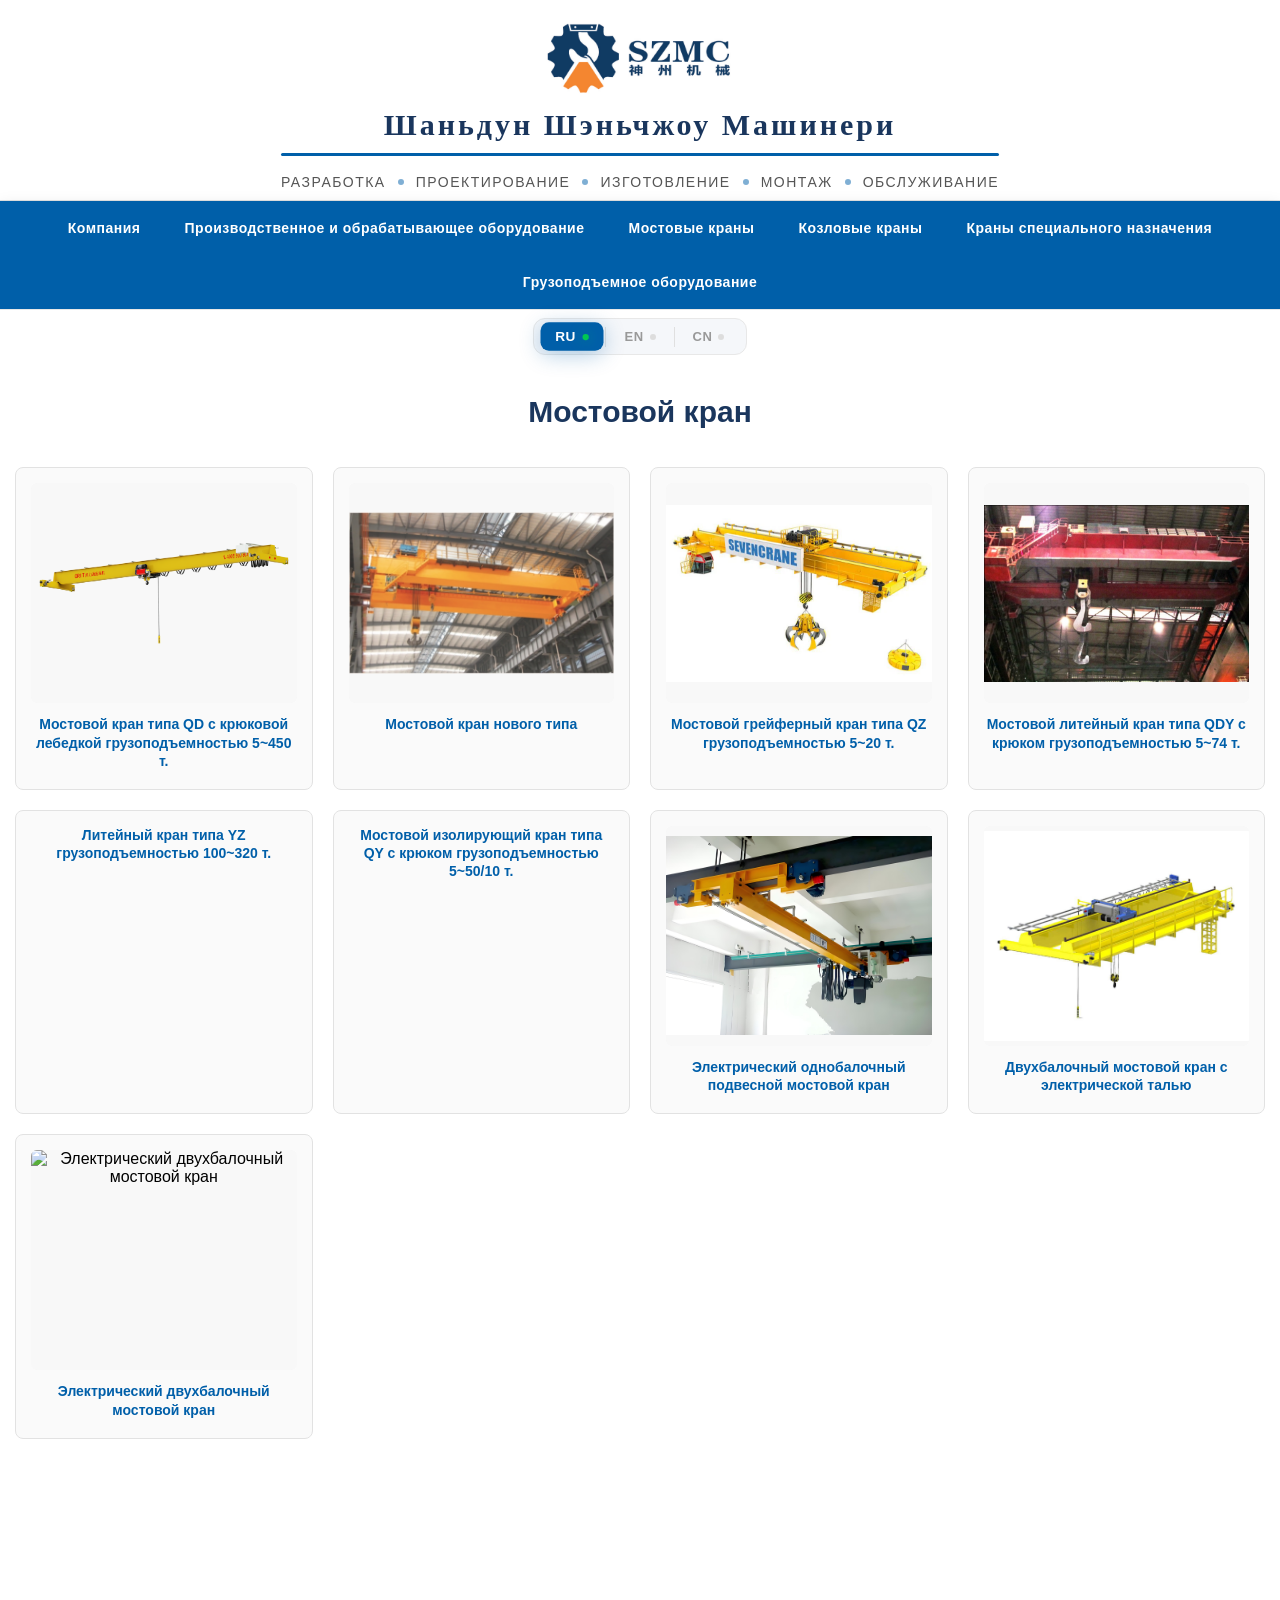
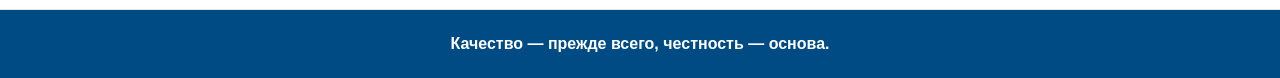
==== pages/Bridge_crane.html @ 68cfab9d "Update page" ====
<!DOCTYPE html>
<html lang="ru">
<head>
    <meta charset="UTF-8">
    <meta name="viewport" content="width=device-width, initial-scale=1.0">
    <title>SZMC</title>
    <script src="../skript/language.js"></script>
    <script src="../skript/bridge_crane_inf.js"></script>
    <link rel="stylesheet" type="text/css" href="../css/style.css?v=1">
</head>
<body>
    <header class="site-header">
        <div class="container header-container">
            <div class="logo-block">
                <a class="logo-link">
                    <img src="../img/logo.png" alt="SZMC — Shandong Shenzhou Machinery" class="logo-img">
                </a>
                <span class="logo-title" data-i18n="title_company">Шаньдун Шэньчжоу Машинери</span>
                <hr class="title-divider">
                <div class="logo-sub">
                    <span class="word" data-i18n="sub_develop">РАЗРАБОТКА</span>
                    <span class="dot"></span>
                    <span class="word" data-i18n="sub_design">ПРОЕКТИРОВАНИЕ</span>
                    <span class="dot"></span>
                    <span class="word" data-i18n="sub_manufacture">ИЗГОТОВЛЕНИЕ</span>
                    <span class="dot"></span>
                    <span class="word" data-i18n="sub_install">МОНТАЖ</span>
                    <span class="dot"></span>
                    <span class="word" data-i18n="sub_service">ОБСЛУЖИВАНИЕ</span>
                </div>
            </div>
        </div>
    </header>

    <nav class="main-navigation">
        <div class="container nav-container">
            <ul class="nav-menu">
                <li><a href="../index.html" data-i18n="menu_company">Компания</a></li>                               
                <li><a href="Production_equipment.html" data-i18n="menu_production">Производственное и обрабатывающее оборудование</a></li>
                <li><a href="Bridge_crane.html" data-i18n="menu_bridge">Мостовые краны</a></li>
                <li><a href="Gantry_crane.html" data-i18n="menu_gantry">Козловые краны</a></li>
                <li><a href="Special-purpose cranes.html" data-i18n="menu_special">Краны специального назначения</a></li>
                <li><a href="Load_lifting.html" data-i18n="menu_lifting">Грузоподъемное оборудование</a></li>
            </ul>
        </div>
    </nav>

    <div class="lang-panel-center" id="langPanelCenter">
        <div class="lang-panel-inner">
            <button class="lang-btn-center active" data-lang="ru">
                <span class="lang-code">RU</span>
                <span class="status-dot"></span>
            </button>
            <span class="lang-divider-center"></span>
            <button class="lang-btn-center" data-lang="en">
                <span class="lang-code">EN</span>
                <span class="status-dot"></span>
            </button>
            <span class="lang-divider-center"></span>
            <button class="lang-btn-center" data-lang="zh">
                <span class="lang-code">CN</span>
                <span class="status-dot"></span>
            </button>
        </div>
    </div>

    <main class="main-content container">
        <div class="page-layout">
            <article class="text-article">
                <h1 class="section-title" data-i18n="bridge_title">Мостовой кран</h1>
                
                <!-- ============= КАРТОЧКИ ============= -->
                <div class="product-grid-4">
                    <div class="product-card" data-target="1">
                        <img src="../img/Bridge_cranes.png" alt="Мостовой кран типа QD с крюковой лебедкой грузоподъемностью 5~450 т.">
                        <h3 data-i18n="info1_title">Мостовой кран типа QD с крюковой лебедкой грузоподъемностью 5~450 т.</h3>
                    </div>
                    <div class="product-card" data-target="2">
                        <img src="../img/New_Type_Bridge_Crane.png" alt="Мостовой кран нового типа">
                        <h3 data-i18n="info_new_type_bridge">Мостовой кран нового типа</h3>
                    </div>
                    <div class="product-card" data-target="3">
                        <img src="../img/QZ_type.png" alt="Мостовой грейферный кран типа QZ грузоподъемностью 5~20 т.">
                        <h3 data-i18n="info_QZ_type">Мостовой грейферный кран типа QZ грузоподъемностью 5~20 т.</h3>
                    </div>
                    <div class="product-card" data-target="4">
                        <img src="../img/QDY_crane.png" alt="Мостовой литейный кран типа QDY с крюком грузоподъемностью 5~74 т.">
                        <h3 data-i18n="info_QDY_type">Мостовой литейный кран типа QDY с крюком грузоподъемностью 5~74 т.</h3>
                    </div>
                    <div class="product-card" data-target="5">
                        <h3 data-i18n="info_YZ_type">Литейный кран типа YZ грузоподъемностью 100~320 т.</h3>
                    </div>
                    <div class="product-card" data-target="6">
                        <h3 data-i18n="info_QY_type">Мостовой изолирующий кран типа QY с крюком грузоподъемностью 5~50/10 т.</h3>
                    </div>
                    <div class="product-card" data-target="7">
                        <img src="../img/Bridge_cranes2.jpg" alt="Электрический однобалочный подвесной мостовой кран">
                        <h3 data-i18n="bridge_card2">Электрический однобалочный подвесной мостовой кран</h3>
                    </div>                   
                    <div class="product-card" data-target="8">
                        <img src="../img/Bridge_cranes3.jpg" alt="Двухбалочный мостовой кран с электрической талью">
                        <h3 data-i18n="bridge_card3">Двухбалочный мостовой кран с электрической талью</h3>
                    </div>
                    <div class="product-card" data-target="9">
                        <img src="../img/Bridge_cranes4.JPG" alt="Электрический двухбалочный мостовой кран">
                        <h3 data-i18n="bridge_card4">Электрический двухбалочный мостовой кран</h3>
                    </div>
                </div>               

                <div id="unique-info-panel" class="info-panel"></div>

            </article>
        </div>
    </main>

    <div style="height: 140px;"></div>
    <footer class="site-footer">
        <div class="container">
            <p><h1 data-i18n="footer_russian">Качество — прежде всего, честность — основа.</h1></p>
        </div>
    </footer>

</body>
</html>
---- css/style.css ----
/*БАЗОВЫЕ НАСТРОЙКИ СТИЛЕЙ*/
    :root {
        --main-blue: #005fa9;
        --dark-blue: #004b84;
        --text-color: #333333;
        --light-bg: #e6f2fa;
        --border-color: #e2e2e2;
        --shadow: 0 4px 20px rgba(0, 95, 169, 0.3);
        --logo-color: #1a365d;
    }

    * {
        margin: 0;
        padding: 0;
        box-sizing: border-box;
    }

   body {
    opacity: 0;
    animation: fadeInPage 0.8s ease forwards;
    }

    @keyframes fadeInPage {
    from {
        opacity: 0;
        transform: translateY(15px);
    }
    to {
        opacity: 1;
        transform: translateY(0);
    }
    }

    .container {
        max-width: 1640px;
        margin: 0 auto;
        padding: 0 20px;
    }
    .product-grid-4 {
        display: grid;
        grid-template-columns: repeat(4, 1fr);
        gap: 20px;
        margin: 30px 0 20px 0;
        justify-items: center;
    }

    .product-grid-4 .product-card {
        border: 1px solid var(--border-color);
        padding: 15px 12px;
        background-color: #fafafa;
        border-radius: 8px;
        transition: all 0.3s ease;
        cursor: default;
        text-align: center;
        overflow: hidden;
    }

    .product-grid-4 .product-card:hover {
        transform: translateY(-8px);
        box-shadow: 0 12px 35px rgba(0, 95, 169, 0.15);
        border-color: var(--main-blue);
        background-color: #ffffff;
    }

    .product-grid-4 .product-card img {
    display: block;
    width: 90%;
    height: 260px;
    object-fit: contain; 
    border-radius: 6px;
    margin: 0 auto 10px auto;
    transition: transform 0.5s cubic-bezier(0.25, 0.46, 0.45, 0.94);
}

    .product-grid-4 .product-card:hover img {
        transform: scale(1.08);
    }

    .product-grid-4 .product-card h3 {
        font-size: 14px;
        color: var(--main-blue);
        margin-bottom: 4px;
        transition: color 0.3s ease;
        font-weight: 600;
    }

    .product-grid-4 .product-card:hover h3 {
        color: var(--dark-blue);
    }

    .product-grid-4 .product-card .sub-title {
        font-size: 12px;
        color: #666;
        margin-bottom: 0;
        font-weight: 400;
    }
    /* ==========================================================================
       ШАПКА САЙТА (HEADER) — ВСЁ ПО ЦЕНТРУ
       ========================================================================== */
    .site-header {
        padding: 25px 0 15px 0;
        border-bottom: 1px solid var(--border-color);
    }

    .header-container {
        display: flex;
        flex-direction: column;
        align-items: center;
        text-align: center;
        gap: 10px;
    }

    /* ===== ЛОГОТИП ===== */
    .logo-block {
        display: flex;
        flex-direction: column;
        align-items: center;
        gap: 4px;
    }

    .logo-link {
        display: flex;
        flex-direction: column;
        align-items: center;
        text-decoration: none;
    }

    .logo-img {
        height: 75px;
        width: auto;
        display: block;
    }

    /* ===== НАЗВАНИЕ КОМПАНИИ ===== */
    .logo-title {
        font-size: 30px;
        font-weight: 800;
        color: var(--logo-color);
        letter-spacing: 3px;
        line-height: 1.2;
        font-family: "Georgia", serif;
        transition: color 0.3s ease;
        margin-top: 8px;
    }

    .logo-title:hover {
        color: var(--main-blue);
    }

    /* ===== ДЛИННАЯ ЛИНИЯ ПОД НАЗВАНИЕМ ===== */
    .title-divider {
        width: 100%;
        max-width: 800px;
        height: 3px;
        background: var(--main-blue);
        border: none;
        border-radius: 4px;
        margin: 6px auto 8px auto;
        opacity: 1;
    }

    /* ===== НАДПИСЬ С ТОЧКАМИ-РАЗДЕЛИТЕЛЯМИ ===== */
    .logo-sub {
        display: flex;
        align-items: center;
        justify-content: center;
        gap: 12px;
        font-size: 14px;
        color: #555;
        letter-spacing: 1.5px;
        text-transform: uppercase;
        font-weight: 500;
        margin-top: 6px;
        flex-wrap: wrap;
    }

    .logo-sub .word {
        transition: color 0.3s ease;
        white-space: nowrap;
    }

    .logo-sub .word:hover {
        color: var(--main-blue);
    }

    .logo-sub .dot {
        display: inline-block;
        width: 6px;
        height: 6px;
        background: var(--main-blue);
        border-radius: 50%;
        opacity: 0.5;
        flex-shrink: 0;
        transition: opacity 0.3s ease, transform 0.3s ease;
    }

    .logo-sub:hover .dot {
        opacity: 0.9;
        transform: scale(1.2);
    }

    /* ==========================================================================
       ГЛАВНОЕ НАВИГАЦИОННОЕ МЕНЮ
       ========================================================================== */
    .main-navigation {
        background-color: var(--main-blue);
        box-shadow: 0 4px 15px rgba(0, 0, 0, 0.1);
    }

    .nav-container {
        display: flex;
        justify-content: center;
        align-items: center;
    }

    .nav-menu {
        display: flex;
        list-style: none;
        justify-content: center;
        flex-wrap: wrap;
    }

    .nav-menu li a {
        display: block;
        padding: 18px 22px;
        color: #ffffff;
        text-decoration: none;
        font-size: 14px;
        font-weight: 600;
        white-space: nowrap;
        position: relative;
        transition: background-color 0.3s ease, color 0.3s ease;
        letter-spacing: 0.5px;
    }

    .nav-menu li a::after {
        content: '';
        position: absolute;
        bottom: 0;
        left: 50%;
        width: 0;
        height: 3px;
        background: #ffffff;
        border-radius: 4px;
        transition: all 0.3s ease;
        transform: translateX(-50%);
    }

    .nav-menu li a:hover::after,
    .nav-menu li.active a::after {
        width: 60%;
    }

    .nav-menu li a:hover {
        background-color: var(--dark-blue);
    }

    .nav-menu li.active a {
        background-color: var(--dark-blue);
    }

    /* ==========================================================================
       ОСНОВНОЙ КОНТЕНТ
       ========================================================================== */
    .main-content {
        padding-top: 35px;
        padding-bottom: 60px;
    }

    /* ===== ВСЕ ЗАГОЛОВКИ В ЦВЕТЕ ЛОГОТИПА ===== */
    .page-title,
    .section-title,
    .sidebar-title {
        color: var(--logo-color) !important;
    }

    .li {
    color: #333333; /* или var(--text-color) */
    } 

    .li strong {
    color: #005fa9;
    }

    .section-title {
        font-size: 30px;
        font-weight: 600;
        margin: 30px 0 15px 0;
        padding-bottom: 8px;
        border-bottom: 2px solid var(--main-blue);
        text-align: center;
        border-bottom: none !important;
    }

    .breadcrumbs {
        font-size: 13px;
        margin-bottom: 25px;
    }

    .breadcrumbs a {
        color: var(--main-blue);
        text-decoration: none;
        transition: color 0.3s ease, border-bottom 0.3s ease;
        border-bottom: 1px solid transparent;
    }

    .breadcrumbs a:hover {
        color: var(--dark-blue);
        border-bottom-color: var(--main-blue);
    }

    .breadcrumbs .separator {
        margin: 0 8px;
        color: #999;
    }

    .breadcrumbs .current {
        color: #777;
    }

    .page-layout {
        display: flex;
        gap: 40px;
    }

    .sidebar-catalog {
        flex: 0 0 320px;
        align-self: flex-start;
    }

    .sidebar-box {
        background-color: var(--light-bg);
        border: 1px solid #d4e7f5;
        margin-bottom: 25px;
        border-radius: 8px;
        transition: box-shadow 0.3s ease;
    }

    .sidebar-box:hover {
        box-shadow: 0 8px 25px rgba(0, 95, 169, 0.1);
    }

    .sidebar-title {
        color: var(--logo-color);
        padding: 20px 20px 10px 20px;
        font-size: 16px;
        font-weight: bold;
        text-transform: uppercase;
        letter-spacing: 0.5px;
    }

    .catalog-list {
        list-style: none;
        padding: 0 20px 20px 20px;
    }

    .catalog-list li {
        border-bottom: 1px solid #cbe3f5;
        transition: transform 0.2s ease, padding-left 0.2s ease;
    }

    .catalog-list li:last-child {
        border-bottom: none;
    }

    .catalog-list li:hover {
        transform: translateX(4px);
    }

    .catalog-list a {
        display: block;
        padding: 10px 0;
        color: #333;
        text-decoration: none;
        font-size: 14px;
        transition: color 0.3s ease, font-weight 0.3s ease;
    }

    .catalog-list a:hover {
        color: var(--main-blue);
        font-weight: 500;
    }

    .sidebar-contacts-box {
        border: 1px solid var(--border-color);
        padding: 20px;
        font-size: 14px;
        border-radius: 8px;
        transition: box-shadow 0.3s ease;
    }

    .sidebar-contacts-box:hover {
        box-shadow: 0 4px 15px rgba(0, 0, 0, 0.06);
    }

    .sidebar-contacts-box h4 {
        margin-bottom: 10px;
        color: #222;
    }

    .sidebar-contacts-box p {
        margin-bottom: 10px;
    }

    .sidebar-phone {
        font-weight: bold;
        font-size: 16px;
        transition: color 0.3s ease;
    }

    .sidebar-phone:hover {
        color: var(--main-blue);
    }

    .sidebar-contacts-box a {
        color: var(--main-blue);
        text-decoration: none;
        position: relative;
        transition: color 0.3s ease;
    }

    .sidebar-contacts-box a::after {
        content: '';
        position: absolute;
        bottom: -2px;
        left: 0;
        width: 0;
        height: 2px;
        background: var(--main-blue);
        transition: width 0.3s ease;
    }

    .sidebar-contacts-box a:hover::after {
        width: 100%;
    }

    .text-article {
        flex: 1;
    }

    .lead-text {
        font-size: 16px;
        color: #333;
        text-align: justify;
        margin-bottom: 30px;
        font-weight: 400;
        line-height: 1.8;
    }

    .lead-text strong {
        color: var(--main-blue);
    }

       .features-list {
        list-style: none; /* Убираем стандартные цифры */
        padding-left: 0;
        margin-left: 0;
        margin-bottom: 25px;
        counter-reset: item;
    }

    .features-list li {
        position: relative;
        padding-left: 30px;
        margin-bottom: 10px;
        counter-increment: item;
        word-break: break-word;
        overflow-wrap: break-word;
    }

    /* Анимированная точка */
    .features-list li::before {
        content: "•";
        position: absolute;
        left: 0;
        top: 0;
        color: #005fa9; /* Ваш фирменный синий цвет */
        font-size: 24px;
        line-height: 1.2;
        animation: pulseDot 1.5s infinite ease-in-out;
    }

    @keyframes pulseDot {
        0% {
            transform: scale(1);
            opacity: 1;
        }
        50% {
            transform: scale(1.4);
            opacity: 0.6;
        }
        100% {
            transform: scale(1);
            opacity: 1;
        }
    }

    .product-grid {
         display: grid;
         grid-template-columns: repeat(4, 1fr);
         gap: 20px;
         margin: 30px 0 20px 0;
         justify-items: center;
    }

    /* ===== КАРТОЧКА ===== */
.product-card {
    border: 1px solid var(--border-color);
    padding: 15px 12px;
    background-color: #fafafa;
    border-radius: 8px;
    transition: all 0.3s ease;
    cursor: default;
    text-align: center;
    width: 100%;
    max-width: 300px;
    overflow: hidden;
}

.product-card:hover {
    transform: translateY(-6px);
    box-shadow: 0 12px 30px rgba(0, 0, 0, 0.08);
    border-color: var(--main-blue);
    background-color: #ffffff;
}

    .product-card h3 {
        font-size: 16px;
        color: var(--main-blue);
        margin-bottom: 10px;
        transition: color 0.3s ease;
    }

    .product-card:hover h3 {
        color: var(--dark-blue);
    }

    .product-card p {
        font-size: 13px;
        color: #666;
    }

    /* ==========================================================================
       КАРТИНКИ В РЯД С АНИМАЦИЕЙ УВЕЛИЧЕНИЯ/УМЕНЬШЕНИЯ
       ========================================================================== */
    .company-images {
        display: grid;
        grid-template-columns: repeat(2, 1fr);
        gap: 25px;
        margin: 25px 0 30px 0;
    }

    .company-images .img-card {
        overflow: hidden;
        border-radius: 12px;
        box-shadow: 0 4px 15px rgba(0, 0, 0, 0.08);
        transition: box-shadow 0.4s ease, transform 0.3s ease;
        background: #fff;
        cursor: pointer;
    }

    .company-images .img-card:hover {
        box-shadow: 0 12px 35px rgba(0, 95, 169, 0.15);
        transform: translateY(-4px);
    }

    .company-images .img-card img {
        display: block;
        width: 100%;
        height: 260px;
        object-fit: cover;
        transition: transform 0.5s cubic-bezier(0.25, 0.46, 0.45, 0.94);
    }

    .company-images .img-card:hover img {
        transform: scale(1.08);
    }


    /* ==========================================================================
       ПОДВАЛ (FOOTER)
       ========================================================================== */
    .site-footer {
        background-color: #004b84;
        padding: 10px 0 150px 10;
        border-top: 1px solid var(--border-color);
        font-size: 8px;
        color: white;
        text-align: center;
    }
  
    .footer-copy:hover {
    color: #cbd5e1;
    }

/* ===== КЛЮЧЕВЫЕ КАДРЫ ДЛЯ АНИМАЦИИ ===== */
@keyframes fadeInUp {
    from {
        opacity: 0;
        transform: translateY(20px);
    }
    to {
        opacity: 1;
        transform: translateY(0);
    }
}

    /* ==========================================================================
       АДАПТИВНОСТЬ
       ========================================================================== */
@media (max-width: 768px) {
    .logo-title {
        font-size: 20px;
        letter-spacing: 1px;
    }
    .logo-img {
        height: 50px;
    }
    .logo-sub {
        font-size: 11px;
        gap: 6px;
        letter-spacing: 0.5px;
    }
    .logo-sub .dot {
        width: 4px;
        height: 4px;
    }
    .title-divider {
        width: 40%;
    }
    
    /* ===== ИСПРАВЛЕННОЕ МЕНЮ ===== */
    .nav-menu {
        flex-direction: column;
        align-items: center;
        width: 100%;
        padding: 0;
    }
    
    .nav-menu li {
        width: 100%;
        text-align: center;
        border-bottom: 1px solid rgba(255, 255, 255, 0.15);
    }
    
    .nav-menu li:last-child {
        border-bottom: none;
    }
    
    .nav-menu li a {
        text-align: center;
        padding: 14px 20px;
        width: 100%;
        white-space: normal;
        font-size: 15px;
        letter-spacing: 0.5px;
        border-left: 3px solid transparent;
    }
    
    .nav-menu li a::after {
        display: none;
    }
    
    .nav-menu li.active a {
        background-color: var(--dark-blue);
        border-left-color: #ffffff;
    }
    
    .nav-menu li a:hover {
        background-color: var(--dark-blue);
    }
    
    .nav-container {
        padding: 0;
        width: 100%;
    }
    /* ===== КОНЕЦ ИСПРАВЛЕННОГО МЕНЮ ===== */
    
    .page-title {
        font-size: 26px;
    }
    .company-images {
        grid-template-columns: 1fr;
        gap: 18px;
    }
    .company-images .img-card img {
        height: 200px;
    }

}
/* ===== СЕТКА ДЛЯ 2 КАРТОЧЕК (ВЕРХНЯЯ СТРОКА) ===== */
.product-grid-2 {
    display: grid;
    grid-template-columns: repeat(2, 1fr);
    gap: 20px;
    margin: 30px 0 20px 0;
    justify-items: center;
}

.product-grid-2 .product-card {
    border: 1px solid var(--border-color);
    padding: 15px 12px;
    background-color: #fafafa;
    border-radius: 8px;
    transition: all 0.3s ease;
    cursor: default;
    text-align: center;
    width: 100%;
    max-width: 350px;
    overflow: hidden;
}

.product-grid-2 .product-card:hover {
    transform: translateY(-6px);
    box-shadow: 0 12px 30px rgba(0, 0, 0, 0.08);
    border-color: var(--main-blue);
    background-color: #ffffff;
}

/* ===== СЕТКА ДЛЯ 1 КАРТОЧКИ (НИЖНЯЯ СТРОКА, ПО ЦЕНТРУ) ===== */
.product-grid-center {
    display: grid;
    grid-template-columns: 1fr;
    justify-items: center;
    margin: 10px 0 20px 0;
}

.product-grid-center .product-card {
    border: 1px solid var(--border-color);
    padding: 15px 12px;
    background-color: #fafafa;
    border-radius: 8px;
    transition: all 0.3s ease;
    cursor: default;
    text-align: center;
    width: 100%;
    max-width: 350px;
    overflow: hidden;
}

.product-grid-center .product-card:hover {
    transform: translateY(-6px);
    box-shadow: 0 12px 30px rgba(0, 0, 0, 0.08);
    border-color: var(--main-blue);
    background-color: #ffffff;
}

/* ===== КАРТИНКИ В КАРТОЧКАХ ===== */
.product-grid-2 .product-card img,
.product-grid-center .product-card img {
    display: block;
    width: 100%;
    height: 200px;
    object-fit: cover;
    border-radius: 6px;
    margin-bottom: 10px;
    transition: transform 0.3s ease;
}

.product-grid-2 .product-card img:hover,
.product-grid-center .product-card img:hover {
    transform: scale(1.05);
}

/* ===== ДВЕ КАРТИНКИ В ОДНОЙ КАРТОЧКЕ ===== */
.product-grid-2 .double-image {
    display: flex;
    flex-direction: column;
    gap: 8px;
    margin-bottom: 10px;
}

.product-grid-2 .double-image img {
    width: 100%;
    height: 150px;
    object-fit: cover;
    border-radius: 6px;
    transition: transform 0.3s ease;
}

.product-grid-2 .double-image img:hover {
    transform: scale(1.05);
}

/* ===== ЗАГОЛОВКИ В КАРТОЧКАХ ===== */
.product-grid-2 .product-card h3,
.product-grid-center .product-card h3 {
    font-size: 14px;
    color: var(--main-blue);
    margin: 10px 0 0 0;
    transition: color 0.3s ease;
}

.product-grid-2 .product-card:hover h3,
.product-grid-center .product-card:hover h3 {
    color: var(--dark-blue);
}

/* ==========================================================================
   ДОПОЛНИТЕЛЬНАЯ АДАПТИВНОСТЬ ДЛЯ КАРТИНОК И КАРТОЧЕК
   ========================================================================== */


@media (max-width: 992px) {
    .product-grid-4 {
        grid-template-columns: repeat(2, 1fr);
        gap: 15px;
    }
    
    .product-grid-4 .product-card img {
        height: 200px;
    }
    
    .product-grid {
        grid-template-columns: repeat(2, 1fr);
        gap: 15px;
    }
    
    .product-grid .product-card img {
        height: 200px;
    }
}


@media (max-width: 768px) {

    .product-grid-4,
    .product-grid,
    .product-grid-2 {
        grid-template-columns: 1fr;
        gap: 20px;
        justify-items: center;
    }
    

    .product-grid-4 .product-card,
    .product-grid .product-card,
    .product-grid-2 .product-card,
    .product-grid-center .product-card {
        max-width: 400px;
        width: 100%;
        padding: 12px 10px;
    }
    

    .product-grid-4 .product-card img,
    .product-grid .product-card img,
    .product-grid-2 .product-card img,
    .product-grid-center .product-card img {
        height: 180px;
        width: 100%;
        object-fit: contain;

    }
    

    .product-grid-2 .double-image img {
        height: 120px;
    }
    

    .product-grid-4 .product-card:hover img,
    .product-grid .product-card:hover img,
    .product-grid-2 .product-card:hover img,
    .product-grid-center .product-card:hover img {
        transform: none;
    }
    

    .product-grid-4 .product-card h3,
    .product-grid .product-card h3,
    .product-grid-2 .product-card h3,
    .product-grid-center .product-card h3 {
        font-size: 13px;
    }
}


@media (max-width: 480px) {
    .product-grid-4 .product-card img,
    .product-grid .product-card img,
    .product-grid-2 .product-card img,
    .product-grid-center .product-card img {
        height: 140px;
    }
    
    .product-grid-2 .double-image img {
        height: 90px;
    }
    
    .product-grid-4 .product-card,
    .product-grid .product-card,
    .product-grid-2 .product-card,
    .product-grid-center .product-card {
        padding: 10px 8px;
    }
}
/* ==========================================================================
   УЛУЧШЕННЫЙ ДИЗАЙН — БЕЗ БЕЛОЙ РАМКИ
   ========================================================================== */


* {
    margin: 0;
    padding: 0;
    box-sizing: border-box;
}

html, body {
    width: 100%;
    overflow-x: hidden;
}

body {
    background-color: #ffffff; 
    font-family: Arial, sans-serif;
}


.container {
    max-width: 1640px;
    margin: 0 auto;
    padding: 0 15px;
    width: 100%;
}

/* 3. Сетка карточек — без переполнения */
.product-grid-4 {
    display: grid;
    grid-template-columns: repeat(4, 1fr);
    gap: 20px;
    margin: 30px 0;
    width: 100%;
}


.product-grid-4 .product-card {
    border: 1px solid #e2e2e2;
    padding: 15px;
    background-color: #fafafa;
    border-radius: 8px;
    transition: all 0.3s ease;
    text-align: center;
    width: 100%;
    box-sizing: border-box;
}


.product-grid-4 .product-card img {
    display: block;
    width: 100%;
    height: 220px;
    object-fit: contain;
    border-radius: 6px;
    margin-bottom: 12px;
    background-color: #f8f8f8; /* Серый фон вместо белого */
    transition: transform 0.4s ease;
}


@media (max-width: 992px) {
    .product-grid-4 {
        grid-template-columns: repeat(2, 1fr);
        gap: 15px;
    }
}

@media (max-width: 768px) {
    .product-grid-4 {
        grid-template-columns: 1fr;
        gap: 20px;
        padding: 0 5px;
    }
    
    .product-grid-4 .product-card {
        max-width: 100%;
        padding: 12px;
    }
    
    .product-grid-4 .product-card img {
        height: 180px;
    }
}

@media (max-width: 480px) {
    .product-grid-4 .product-card img {
        height: 140px;
    }
}

.site-header {
    padding: 20px 0 10px 0;
    border-bottom: 1px solid #e2e2e2;
    width: 100%;
}

.header-container {
    display: flex;
    flex-direction: column;
    align-items: center;
    text-align: center;
    gap: 8px;
    width: 100%;
    padding: 0 15px;
}


.main-navigation {
    background-color: #005fa9;
    width: 100%;
}

.nav-container {
    display: flex;
    justify-content: center;
    align-items: center;
    width: 100%;
    padding: 0 15px;
}

.nav-menu {
    display: flex;
    list-style: none;
    justify-content: center;
    flex-wrap: wrap;
    width: 100%;
    max-width: 1640px;
    margin: 0 auto;
}

.nav-menu li a {
    display: block;
    padding: 18px 22px;
    color: #ffffff;
    text-decoration: none;
    font-size: 14px;
    font-weight: 600;
    white-space: nowrap;
    transition: background-color 0.3s ease;
}


.site-footer {
    background-color: #004b84;
    padding: 25px 15px;
    color: white;
    text-align: center;
    width: 100%;
}

/* ==========================================================================
   ИСПРАВЛЕНИЕ ПЕРЕНОСА ДЛИННЫХ СЛОВ
   ========================================================================== */

* {
    word-wrap: break-word;
    overflow-wrap: break-word;
}


h1, h2, h3, h4, h5, h6,
.section-title,
.page-title,
.sidebar-title {
    word-break: break-word;
    hyphens: auto;
    max-width: 100%;
}


.product-card h3,
.product-grid-4 .product-card h3,
.product-grid-2 .product-card h3,
.product-grid-center .product-card h3 {
    word-break: break-word;
    hyphens: auto;
    line-height: 1.3;
}


.sub-title,
.product-card .sub-title {
    word-break: break-word;
    hyphens: auto;
}


.lead-text,
.text-article p {
    word-break: break-word;
    hyphens: auto;
}

@media (max-width: 768px) {
    .section-title {
        font-size: 20px;
        padding: 0 5px 8px 5px;
        word-break: break-word;
    }
    
    .product-card h3 {
        font-size: 12px;
        word-break: break-word;
        line-height: 1.4;
        padding: 0 2px;
    }
    
    .sub-title,
    .product-card .sub-title {
        font-size: 10px;
        word-break: break-word;
    }
    
    .container {
        padding: 0 8px;
    }
}

@media (max-width: 480px) {
    .section-title {
        font-size: 17px;
        word-break: break-all;
    }
    
    .product-card h3 {
        font-size: 11px;
        word-break: break-all;
    }
}
/* ==========================================================================
   ПЕРЕНОС СЛОВ В МЕНЮ
   ========================================================================== */


.nav-menu li a {
    word-wrap: break-word;
    overflow-wrap: break-word;
    word-break: break-word;
    white-space: normal; 
    hyphens: auto;
    line-height: 1.3;
}


@media (max-width: 768px) {
    .nav-menu li a {
        white-space: normal;
        word-wrap: break-word;
        overflow-wrap: break-word;
        word-break: break-word;
        hyphens: auto;
        font-size: 13px;
        padding: 12px 8px;
        line-height: 1.3;
    }
}

@media (max-width: 480px) {
    .nav-menu li a {
        font-size: 11px;
        word-break: break-all;
        padding: 10px 6px;
        line-height: 1.2;
    }
}

/* ==========================================================================
   ПАНЕЛЬ ПЕРЕВОДА — ПОД МЕНЮ ПО ЦЕНТРУ (БЕЛАЯ)
   ========================================================================== */

.lang-panel-center {
    display: flex;
    justify-content: center;
    align-items: center;
    padding: 8px 0 10px 0;
    background: #ffffff; /* Белый фон */
    width: 100%;
    border-top: 1px solid #e8e8e8; /* Светло-серая граница */
}

/* Внутренний контейнер с кнопками */
.lang-panel-inner {
    display: flex;
    align-items: center;
    gap: 4px;
    background: #f5f7fa; /* Светло-серый фон для кнопок */
    padding: 4px 8px;
    border-radius: 12px;
    border: 1px solid #e8e8e8;
}

/* Каждая кнопка */
.lang-btn-center {
    display: flex;
    align-items: center;
    justify-content: center;
    gap: 6px;
    padding: 6px 14px;
    border: none;
    background: transparent;
    color: #999;
    border-radius: 8px;
    cursor: pointer;
    font-size: 13px;
    font-weight: 600;
    transition: all 0.3s cubic-bezier(0.34, 1.56, 0.64, 1);
    font-family: inherit;
    letter-spacing: 0.5px;
    min-width: 56px;
}

/* Код языка */
.lang-btn-center .lang-code {
    font-size: 13px;
    font-weight: 700;
    color: #999;
    transition: all 0.3s ease;
}

/* Точка-индикатор */
.lang-btn-center .status-dot {
    width: 6px;
    height: 6px;
    border-radius: 50%;
    display: inline-block;
    flex-shrink: 0;
    transition: all 0.4s cubic-bezier(0.34, 1.56, 0.64, 1);
    background: #ddd;
}

/* ===== СОСТОЯНИЯ (БЕЛАЯ ТЕМА) ===== */

/* Активная кнопка — синяя с белым текстом */
.lang-btn-center.active {
    background: #005fa9;
    color: #ffffff;
    box-shadow: 0 4px 20px rgba(0, 95, 169, 0.3);
    transform: scale(1.05);
}

.lang-btn-center.active .lang-code {
    color: #ffffff;
}

.lang-btn-center.active .status-dot {
    background: #00c853;
    box-shadow: 0 0 12px rgba(0, 200, 83, 0.5);
    animation: pulse-dot-center 1.5s ease-in-out infinite;
}

@keyframes pulse-dot-center {
    0%, 100% { transform: scale(1); }
    50% { transform: scale(1.5); }
}

/* Неактивная кнопка */
.lang-btn-center:not(.active) {
    background: transparent;
    color: #999;
}

.lang-btn-center:not(.active):hover {
    background: #e8ecf1;
    color: #005fa9;
    transform: scale(1.05);
}

.lang-btn-center:not(.active):hover .lang-code {
    color: #005fa9;
}

.lang-btn-center:not(.active):hover .status-dot {
    background: #ff1744;
    box-shadow: 0 0 12px rgba(255, 23, 68, 0.3);
}

/* Состояние загрузки */
.lang-btn-center.pending {
    background: #fff8e1;
    color: #856404;
    cursor: wait;
    animation: pulse-pending-center 1.2s ease-in-out infinite;
}

@keyframes pulse-pending-center {
    0%, 100% { opacity: 1; transform: scale(1); }
    50% { opacity: 0.6; transform: scale(0.96); }
}

.lang-btn-center.pending .status-dot {
    background: #ffc107;
    box-shadow: 0 0 16px rgba(255, 193, 7, 0.6);
    animation: pulse-dot-pending-center 0.8s ease-in-out infinite;
}

@keyframes pulse-dot-pending-center {
    0%, 100% { transform: scale(1); }
    50% { transform: scale(1.6); }
}

/* Разделитель между кнопками */
.lang-divider-center {
    width: 1px;
    height: 20px;
    background: #e0e0e0;
    flex-shrink: 0;
}

/* ===== АДАПТИВНОСТЬ ===== */

@media (max-width: 480px) {
    .lang-panel-center {
        padding: 4px 0 6px 0;
    }
    
    .lang-panel-inner {
        padding: 2px 4px;
        border-radius: 8px;
        gap: 1px;
    }
    
    .lang-btn-center {
        padding: 3px 8px;
        font-size: 9px;
        min-width: 36px;
        border-radius: 5px;
        gap: 4px;
    }
    
    .lang-btn-center .lang-code {
        font-size: 9px;
    }
    
    .lang-btn-center .status-dot {
        width: 4px;
        height: 4px;
    }
    
    .lang-divider-center {
        height: 12px;
    }
} 

/* СКРЫТЬ ВСЕ ПАНЕЛИ ПО УМОЛЧАНИЮ */
.info-panel {
    display: none !important;
    margin-top: 40px;
    padding: 20px;
    border: 1px solid #ddd;
    border-radius: 8px;
    background: #f9f9f9;
}

/* ПОКАЗЫВАЕМ ТОЛЬКО АКТИВНУЮ ПАНЕЛЬ */
.info-panel.active {
    display: block !important; 
    animation: fadeIn 0.5s ease;
}

/* Анимация плавного появления */
@keyframes fadeIn {
    from { opacity: 0; transform: translateY(10px); }
    to { opacity: 1; transform: translateY(0); }
}

/* КУРСОР ДЛЯ КАРТОЧЕК */
.product-card {
    cursor: pointer;
    transition: transform 0.2s;
}
.product-card:hover {
    transform: scale(1.02); 
}


.tech-table {
    width: 100%;
    border-collapse: collapse;
    font-family: Arial, sans-serif;
    font-size: 13px;
    margin-top: 20px;
}
.tech-table th, .tech-table td {
    border: 1px solid #000;
    padding: 6px 8px;
    text-align: center;
    vertical-align: middle;
}
.tech-table .param-name {
    text-align: center;
    white-space: nowrap;
    background-color: #fff;
}
.table-image {
    display: block;
    max-width: 850px; 
    width: 100%;    
    height: auto;
    margin: 20px auto; 
    border: 1px solid #ccc;
    box-shadow: 0 4px 15px rgba(0,0,0,0.1);
    border-radius: 4px;
}
/* Стили для двух заголовков в карточке (как синяя плашка на скриншоте 2) */

/* Верхняя плашка (большая) */
.header-top-bar {
    background-color: #005fa9;
    padding: 12px 0;
    border-radius: 4px;
    margin-bottom: 5px;
}

/* Текст верхней плашки */
.header-top-bar h2 {
    margin: 0;
    border-bottom: none !important;
    padding-bottom: 0 !important;
    color: #ffffff !important; /* Белый текст */
    font-size: 26px; 
}

/* Нижняя плашка (маленькая) */
.header-sub-bar {
    background-color: #005fa9; /* Тот же синий цвет */
    padding: 5px 0;
    border-radius: 4px;
}

/* Текст нижней плашки */
.header-sub-bar p {
    margin: 0;
    color: #ffffff !important; /* Белый текст */
    font-weight: bold;
    font-size: 16px;
}
.gray-bar-title {
    background-color: #005fa9; /* Фирменный синий цвет */
    color: #ffffff;           
    text-align: center;
    padding: 10px 0;           
    width: 100%;
    font-size: 20px;           
    font-weight: 600;          
    border-radius: 6px;        
    margin: 10px 0 15px 0;
    box-sizing: border-box;
}

/* ==========================================================================
   ОТСТУПЫ МЕЖДУ МОДЕЛЯМИ ЧЕРТЕЖЕЙ
   ========================================================================== */

.dwg-block {
    margin-top: 50px;       
    margin-bottom: 50px;    
    padding-top: 15px;      
    padding-bottom: 20px;    
}

.dwg-block .gray-bar-title {
    margin-bottom: 50px;     
    margin-top: 0;
}

.dwg-block .section-title {
    margin-top: 25px;        
}


/* ==========================================================================
   ВЫПАДАЮЩЕЕ МЕНЮ (АККОРДЕОН) ПО ЦЕНТРУ
   ========================================================================== */

.dwg-accordion {
    max-width: 500px;
    margin: 30px auto 40px auto;
    border-radius: 12px;
    overflow: hidden;
    box-shadow: 0 6px 25px rgba(0, 95, 169, 0.12);
    border: 1px solid #cbe3f5;
    background: #ffffff;
}

/* Кнопка-заголовок */
.dwg-accordion-toggle {
    width: 100%;
    display: flex;
    justify-content: space-between;
    align-items: center;
    padding: 16px 24px;
    background: linear-gradient(135deg, #005fa9, #004b84);
    color: #ffffff;
    border: none;
    cursor: pointer;
    font-size: 16px;
    font-weight: 600;
    letter-spacing: 0.5px;
    transition: all 0.3s ease;
    font-family: inherit;
    text-align: left;
}

.dwg-accordion-toggle:hover {
    background: linear-gradient(135deg, #004b84, #003a66);
}

.dwg-accordion-toggle span:first-child {
    flex: 1;
}

/* Стрелка */
.dwg-arrow {
    display: inline-block;
    font-size: 12px;
    transition: transform 0.4s cubic-bezier(0.25, 0.46, 0.45, 0.94);
    margin-left: 12px;
}

.dwg-accordion.open .dwg-arrow {
    transform: rotate(180deg);
}

/* Содержимое (скрыто по умолчанию) */
.dwg-accordion-content {
    max-height: 0;
    overflow: hidden;
    transition: max-height 0.5s cubic-bezier(0.25, 0.46, 0.45, 0.94);
}

.dwg-accordion.open .dwg-accordion-content {
    max-height: 1000px;
    overflow-y: auto;
}

/* Список пунктов */
.dwg-accordion-list {
    list-style: none;
    padding: 10px 16px 16px 16px;
    margin: 0;
    display: flex;
    flex-direction: column;
    gap: 6px;
}

.dwg-accordion-list li {
    margin: 0;
}

.dwg-accordion-list a {
    display: block;
    padding: 10px 16px;
    background: #f8fbff;
    border: 1px solid #e0eef9;
    border-radius: 8px;
    color: #005fa9;
    text-decoration: none;
    font-size: 14px;
    font-weight: 500;
    text-align: center;
    transition: all 0.25s ease;
    position: relative;
    overflow: hidden;
}

.dwg-accordion-list a::before {
    content: '';
    position: absolute;
    top: 0;
    left: -100%;
    width: 100%;
    height: 100%;
    background: linear-gradient(90deg, transparent, rgba(0, 95, 169, 0.1), transparent);
    transition: left 0.5s ease;
}

.dwg-accordion-list a:hover::before {
    left: 100%;
}

.dwg-accordion-list a:hover {
    background: #005fa9;
    color: #ffffff;
    border-color: #005fa9;
    transform: translateX(4px);
    box-shadow: 0 4px 12px rgba(0, 95, 169, 0.25);
}

/* Адаптивность */
@media (max-width: 768px) {
    .dwg-accordion {
        max-width: 100%;
        margin: 20px 0;
    }
    .dwg-accordion-toggle {
        padding: 14px 18px;
        font-size: 14px;
    }
    .dwg-accordion-list a {
        font-size: 13px;
        padding: 8px 12px;
    }
}

/* ==========================================================================
   МОБИЛЬНАЯ АДАПТАЦИЯ — БЛОКИ С ЧЕРТЕЖАМИ, ТАБЛИЦАМИ И ПОДЗАГОЛОВКАМИ
   ========================================================================== */

@media (max-width: 768px) {

    /* ===== ВЕРХНЯЯ СИНЯЯ ПЛАШКА С НАЗВАНИЕМ КРАНА ===== */
    .header-top-bar h2,
    .header-top-bar .section-title,
    .info-panel .header-top-bar h2,
    .dwg-block .header-top-bar h2 {
        font-size: 19px !important;
        line-height: 1.25 !important;
        padding: 8px 10px !important;
        word-break: break-word !important;
        hyphens: auto !important;
    }

    /* ===== СИНЯЯ ПЛАШКА МОДЕЛИ ===== */
    .gray-bar-title {
        font-size: 16px !important;
        padding: 8px 10px !important;
        line-height: 1.25 !important;
        margin: 8px 0 12px 0 !important;
        word-break: break-word !important;
    }

    /* ===== ПОДЗАГОЛОВКИ  ===== */
    .info-panel h4.section-title,
    .dwg-block h4.section-title {
        font-size: 17px !important;
        margin-top: 12px !important;
        margin-bottom: 14px !important;
        line-height: 1.3 !important;
        padding: 0 8px !important;
    }

    /* ===== ЗАГОЛОВОК «Технические характеристики / параметры» ===== */
    .specs-title {
        font-size: 17px !important;
        margin-top: 15px !important;
        margin-bottom: 10px !important;
    }

    /* ===== КНОПКА «Чертежи по моделям» ===== */
    .dwg-accordion-toggle {
        font-size: 13px !important;
        padding: 10px 14px !important;
    }

    /* ===== СПИСОК характеристик ===== */
    .info-panel .features-list li,
    .dwg-block .features-list li {
        font-size: 15px !important;
        line-height: 1.5 !important;
        margin-bottom: 8px !important;
        padding-left: 22px !important;
    }

    /* ===== АБЗАЦЫ текста ===== */
    .info-panel p,
    .dwg-block p {
        font-size: 15px !important;
        line-height: 1.5 !important;
        margin-bottom: 12px !important;
    }

    .dwg-block div[style*="display: flex"],
    .dwg-block div[style*="display:flex"],
    .dwg-block div[style*="display: flex;"],
    .dwg-block div[style*="display:flex;"] {
        display: block !important;
        flex-direction: column !important;
        flex-wrap: wrap !important;
        gap: 15px !important;
        width: 100% !important;
    }

    .dwg-block div[style*="display: flex"] > div,
    .dwg-block div[style*="display:flex"] > div,
    .dwg-block div[style*="display: flex;"] > div,
    .dwg-block div[style*="display:flex;"] > div {
        display: block !important;
        flex: 0 0 100% !important;
        max-width: 100% !important;
        min-width: 100% !important;
        width: 100% !important;
        margin: 0 0 20px 0 !important;
        box-sizing: border-box !important;
    }

    .dwg-block div[style*="display: flex"] img,
    .dwg-block div[style*="display:flex"] img {
        width: 100% !important;
        max-width: 100% !important;
        height: auto !important;
        margin: 0 auto !important;
        display: block !important;
    }
}

@media (max-width: 480px) {

    /* ===== ВЕРХНЯЯ СИНЯЯ ПЛАШКА С НАЗВАНИЕМ КРАНА ===== */
    .header-top-bar h2,
    .header-top-bar .section-title,
    .info-panel .header-top-bar h2,
    .dwg-block .header-top-bar h2 {
        font-size: 13px !important;
        line-height: 1.2 !important;
        padding: 6px 8px !important;
    }

    /* ===== СИНЯЯ ПЛАШКА МОДЕЛИ ===== */
    .gray-bar-title {
        font-size: 12px !important;
        padding: 6px 8px !important;
        line-height: 1.2 !important;
        margin: 6px 0 10px 0 !important;
    }

    /* ===== ПОДЗАГОЛОВКИ ===== */
    .info-panel h4.section-title,
    .dwg-block h4.section-title {
        font-size: 12px !important;
        margin-top: 10px !important;
        margin-bottom: 10px !important;
        padding: 0 6px !important;
    }

    /* ===== ЗАГОЛОВОК «Технические характеристики» ===== */
    .specs-title {
        font-size: 13px !important;
        margin-top: 12px !important;
        margin-bottom: 8px !important;
    }

    /* ===== КНОПКА «Чертежи по моделям» ===== */
    .dwg-accordion-toggle {
        font-size: 12px !important;
        padding: 8px 12px !important;
    }

    /* ===== СПИСОК ===== */
    .info-panel .features-list li,
    .dwg-block .features-list li {
        font-size: 12px !important;
        line-height: 1.45 !important;
        margin-bottom: 6px !important;
        padding-left: 20px !important;
    }

    /* ===== АБЗАЦЫ ===== */
    .info-panel p,
    .dwg-block p {
        font-size: 12px !important;
        line-height: 1.45 !important;
        margin-bottom: 10px !important;
    }
}
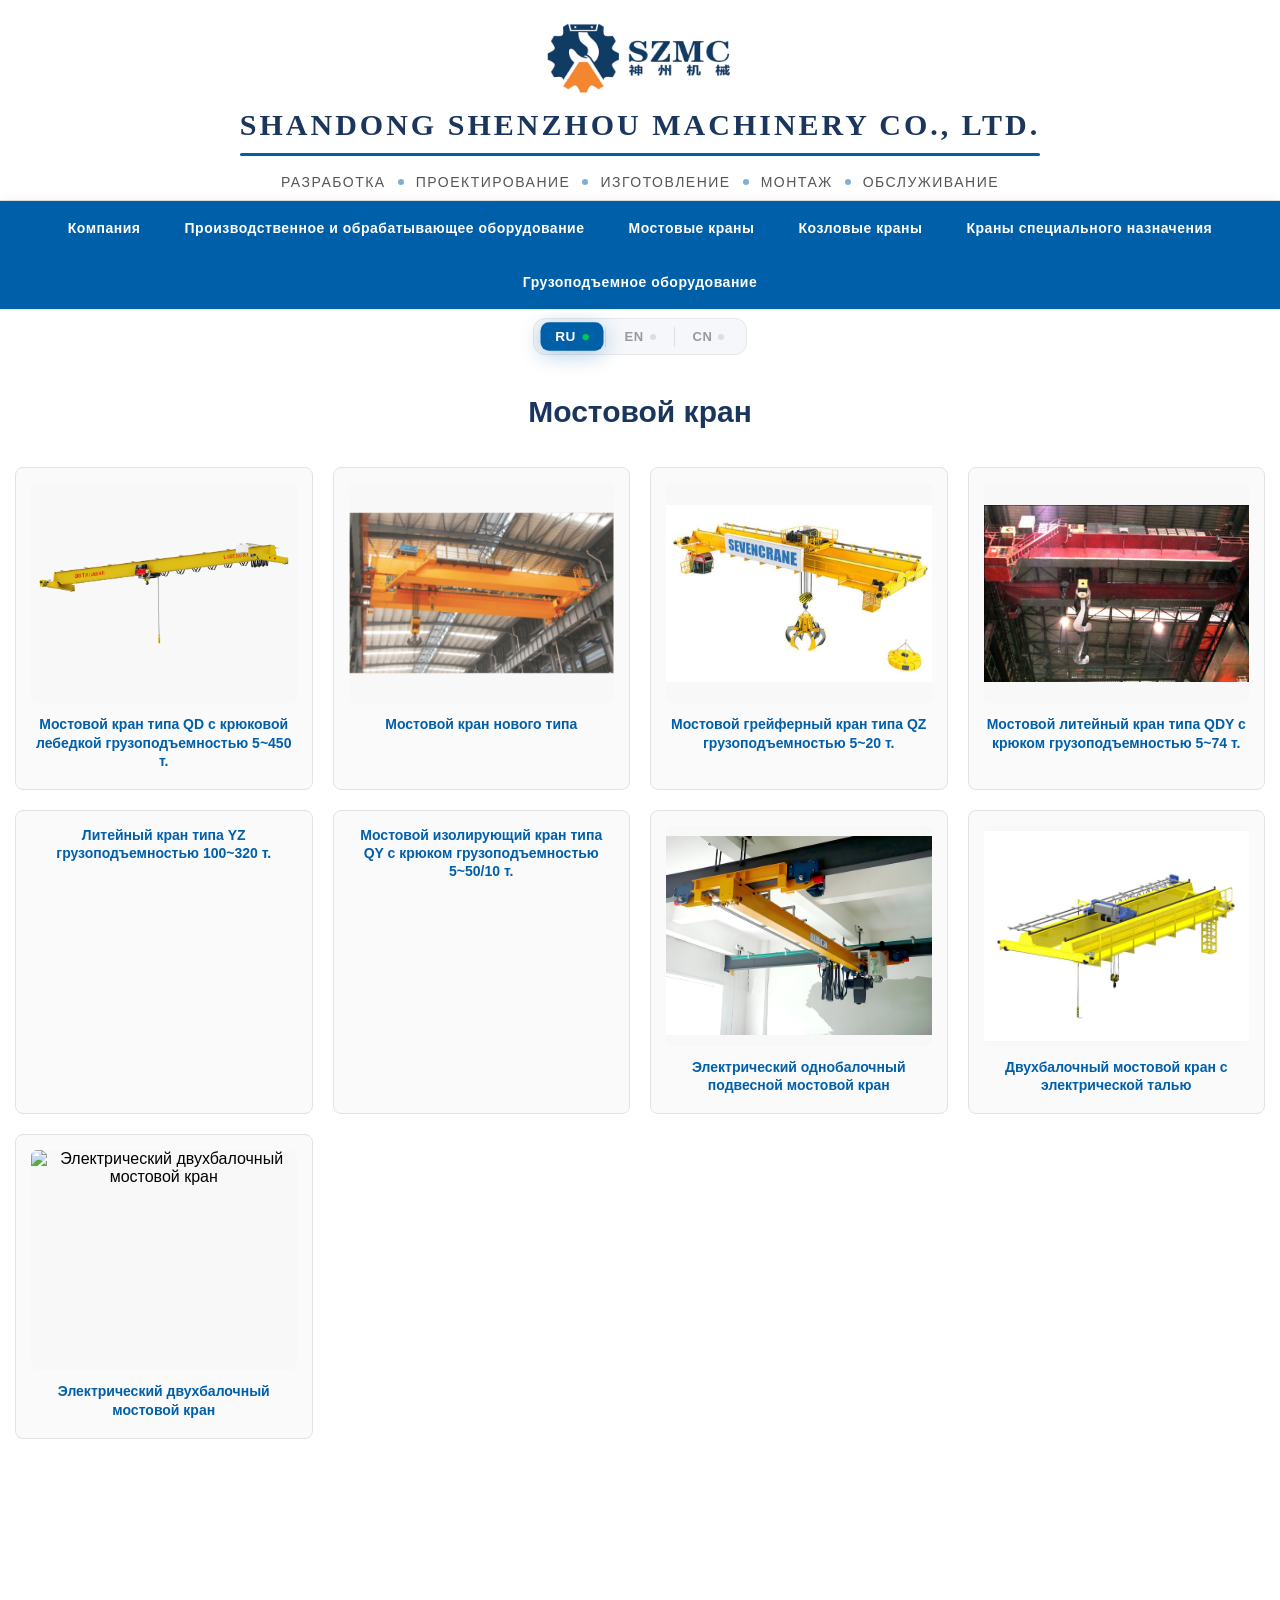
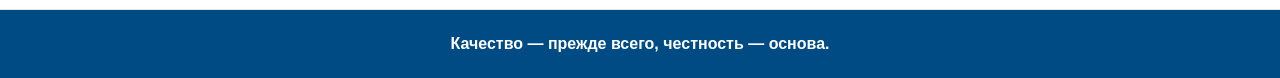
==== commit dab08d6b: "Update pages" ====
--- a/pages/Bridge_crane.html
+++ b/pages/Bridge_crane.html
@@ -15,7 +15,7 @@
                 <a class="logo-link">
                     <img src="../img/logo.png" alt="SZMC — Shandong Shenzhou Machinery" class="logo-img">
                 </a>
-                <span class="logo-title" data-i18n="title_company">Шаньдун Шэньчжоу Машинери</span>
+                <span class="logo-title" data-i18n="title_company">SHANDONG SHENZHOU MACHINERY CO., LTD.</span>
                 <hr class="title-divider">
                 <div class="logo-sub">
                     <span class="word" data-i18n="sub_develop">РАЗРАБОТКА</span>
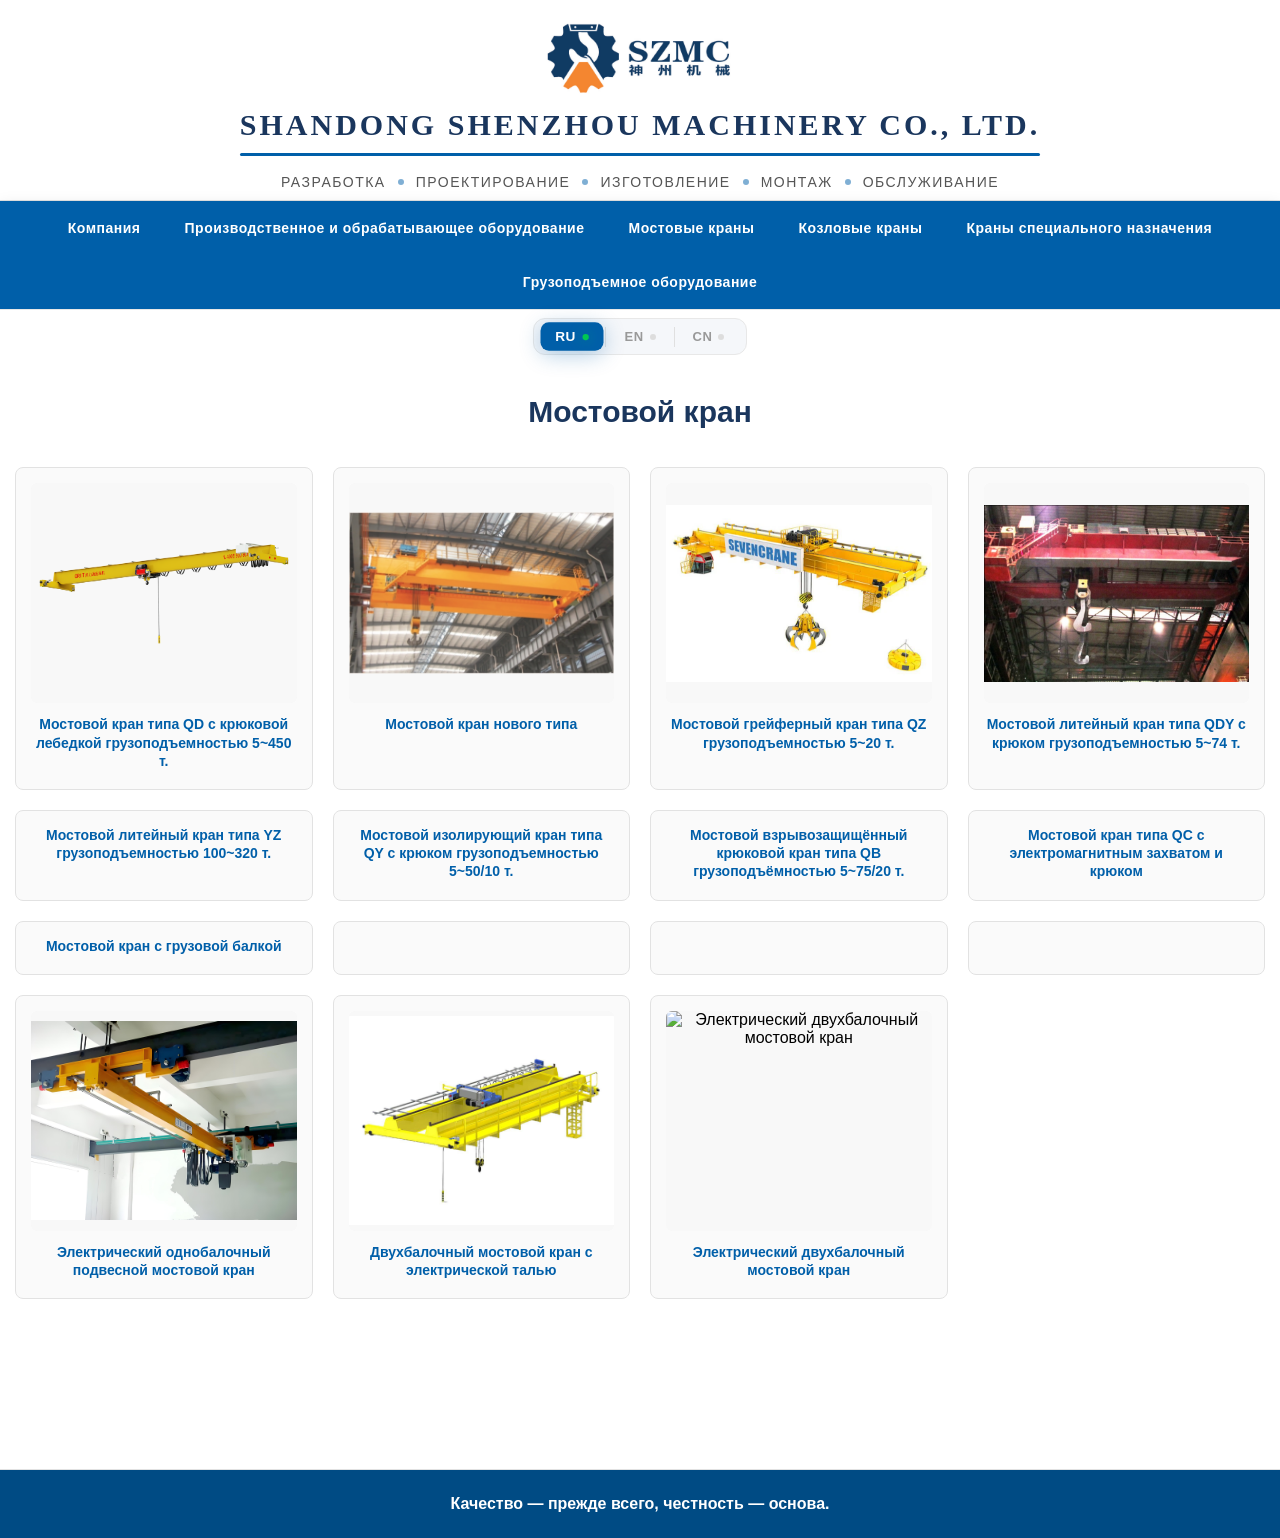
==== commit 188aabe8: "Update page Bridge_crane.html" ====
--- a/pages/Bridge_crane.html
+++ b/pages/Bridge_crane.html
@@ -88,20 +88,38 @@
                         <h3 data-i18n="info_QDY_type">Мостовой литейный кран типа QDY с крюком грузоподъемностью 5~74 т.</h3>
                     </div>
                     <div class="product-card" data-target="5">
-                        <h3 data-i18n="info_YZ_type">Литейный кран типа YZ грузоподъемностью 100~320 т.</h3>
+                        <h3 data-i18n="info_YZ_type">Мостовой литейный кран типа YZ грузоподъемностью 100~320 т.</h3>
                     </div>
                     <div class="product-card" data-target="6">
                         <h3 data-i18n="info_QY_type">Мостовой изолирующий кран типа QY с крюком грузоподъемностью 5~50/10 т.</h3>
                     </div>
-                    <div class="product-card" data-target="7">
+                   <div class="product-card" data-target="7">                    
+                        <h3 data-i18n="info_QB_type">Мостовой взрывозащищённый крюковой кран типа QB грузоподъёмностью 5~75/20 т.</h3>
+                    </div>
+                    <div class="product-card" data-target="8">
+                        <h3 data-i18n="info_QC_type">Мостовой кран типа QC с электромагнитным захватом и крюком</h3>
+                    </div>
+                    <div class="product-card" data-target="9">
+                        <h3 data-i18n="info_OC_type">Мостовой кран с грузовой балкой</h3>
+                    </div>
+                    <div class="product-card" data-target="10">
+                       
+                    </div>
+                    <div class="product-card" data-target="11">
+                      
+                    </div>
+                    <div class="product-card" data-target="12">
+                        
+                    </div>
+                    <div class="product-card" data-target="13">
                         <img src="../img/Bridge_cranes2.jpg" alt="Электрический однобалочный подвесной мостовой кран">
                         <h3 data-i18n="bridge_card2">Электрический однобалочный подвесной мостовой кран</h3>
                     </div>                   
-                    <div class="product-card" data-target="8">
+                    <div class="product-card" data-target="14">
                         <img src="../img/Bridge_cranes3.jpg" alt="Двухбалочный мостовой кран с электрической талью">
                         <h3 data-i18n="bridge_card3">Двухбалочный мостовой кран с электрической талью</h3>
                     </div>
-                    <div class="product-card" data-target="9">
+                    <div class="product-card" data-target="15">
                         <img src="../img/Bridge_cranes4.JPG" alt="Электрический двухбалочный мостовой кран">
                         <h3 data-i18n="bridge_card4">Электрический двухбалочный мостовой кран</h3>
                     </div>
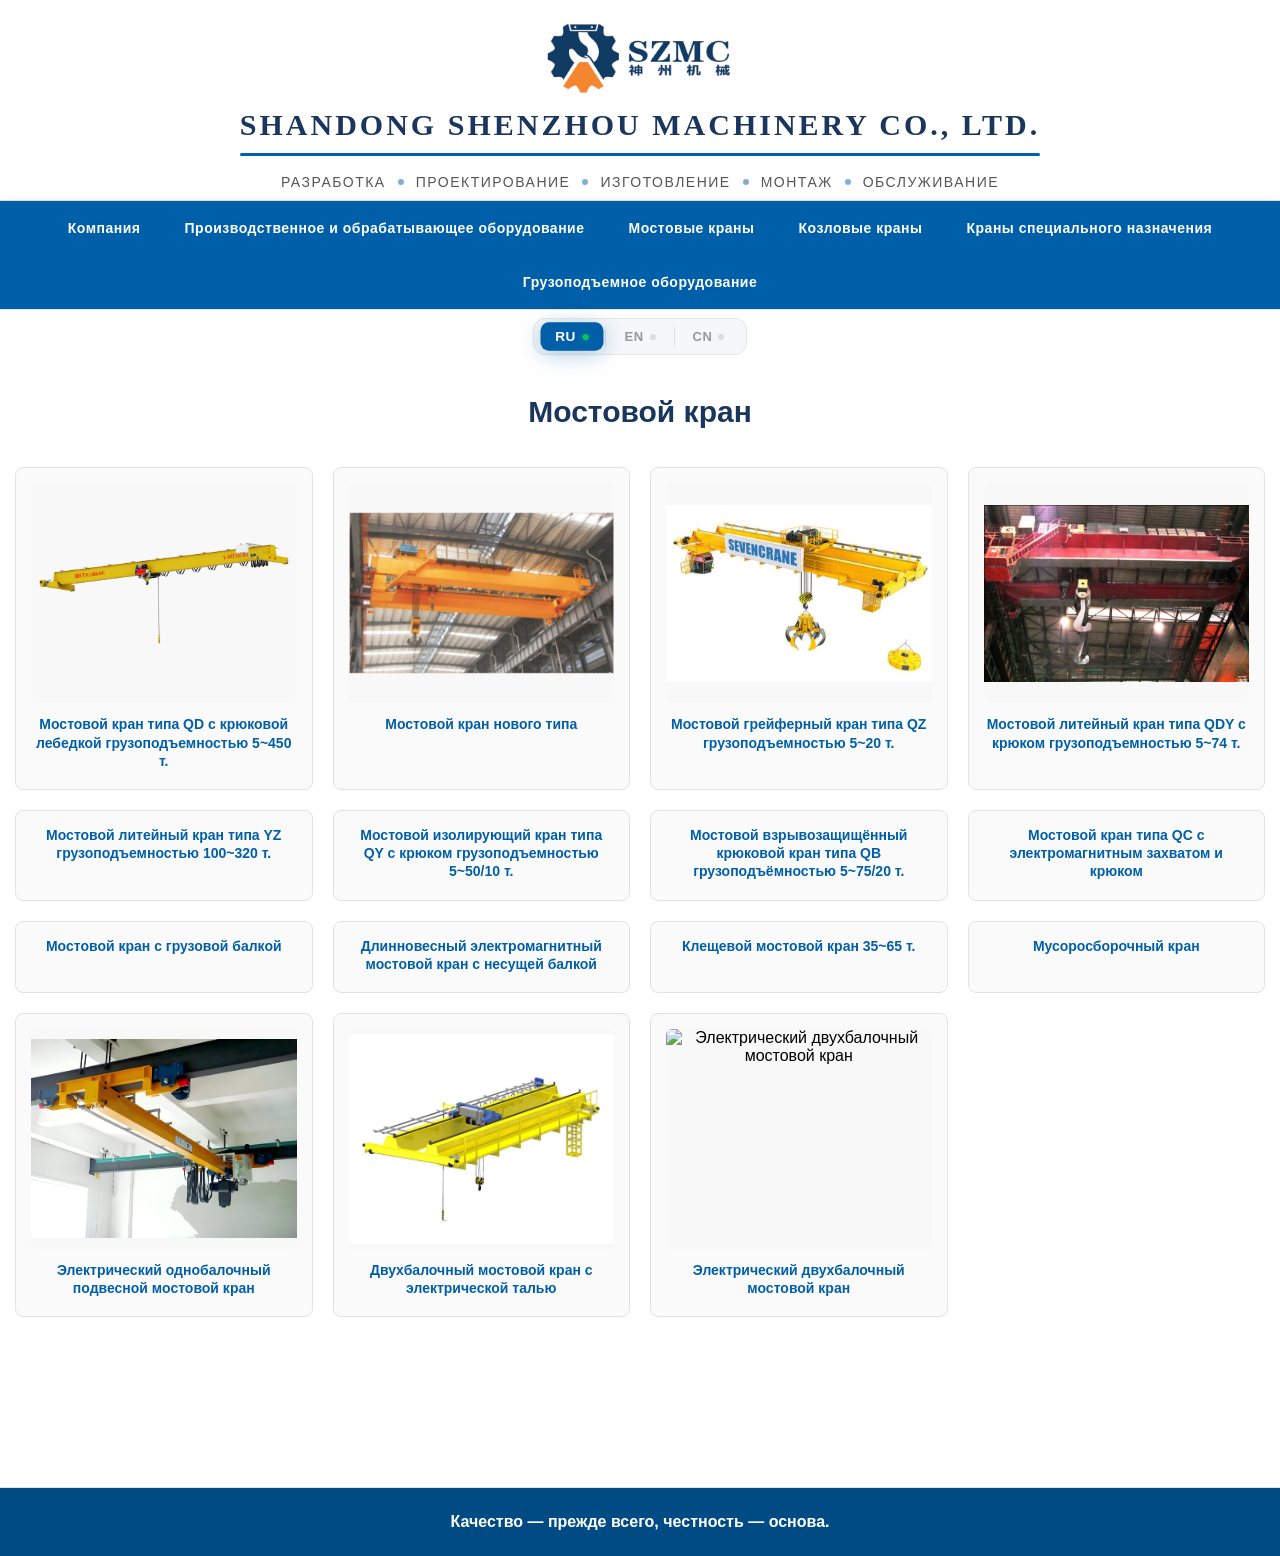
==== commit e7eb0fd5: "Updaye page" ====
--- a/pages/Bridge_crane.html
+++ b/pages/Bridge_crane.html
@@ -103,13 +103,13 @@
                         <h3 data-i18n="info_OC_type">Мостовой кран с грузовой балкой</h3>
                     </div>
                     <div class="product-card" data-target="10">
-                       
+                       <h3 data-i18n="info_OL_type">Длинновесный электромагнитный мостовой кран с несущей балкой</h3>
                     </div>
                     <div class="product-card" data-target="11">
-                      
+                        <h3 data-i18n="info_Tongs_type">Клещевой мостовой кран 35~65 т.</h3>           
                     </div>
                     <div class="product-card" data-target="12">
-                        
+                        <h3 data-i18n="info_Garbage_type">Мусоросборочный кран</h3>
                     </div>
                     <div class="product-card" data-target="13">
                         <img src="../img/Bridge_cranes2.jpg" alt="Электрический однобалочный подвесной мостовой кран">
--- a/css/style.css
+++ b/css/style.css
@@ -1373,7 +1373,6 @@
     transform: scale(1.02); 
 }
 
-
 .tech-table {
     width: 100%;
     border-collapse: collapse;
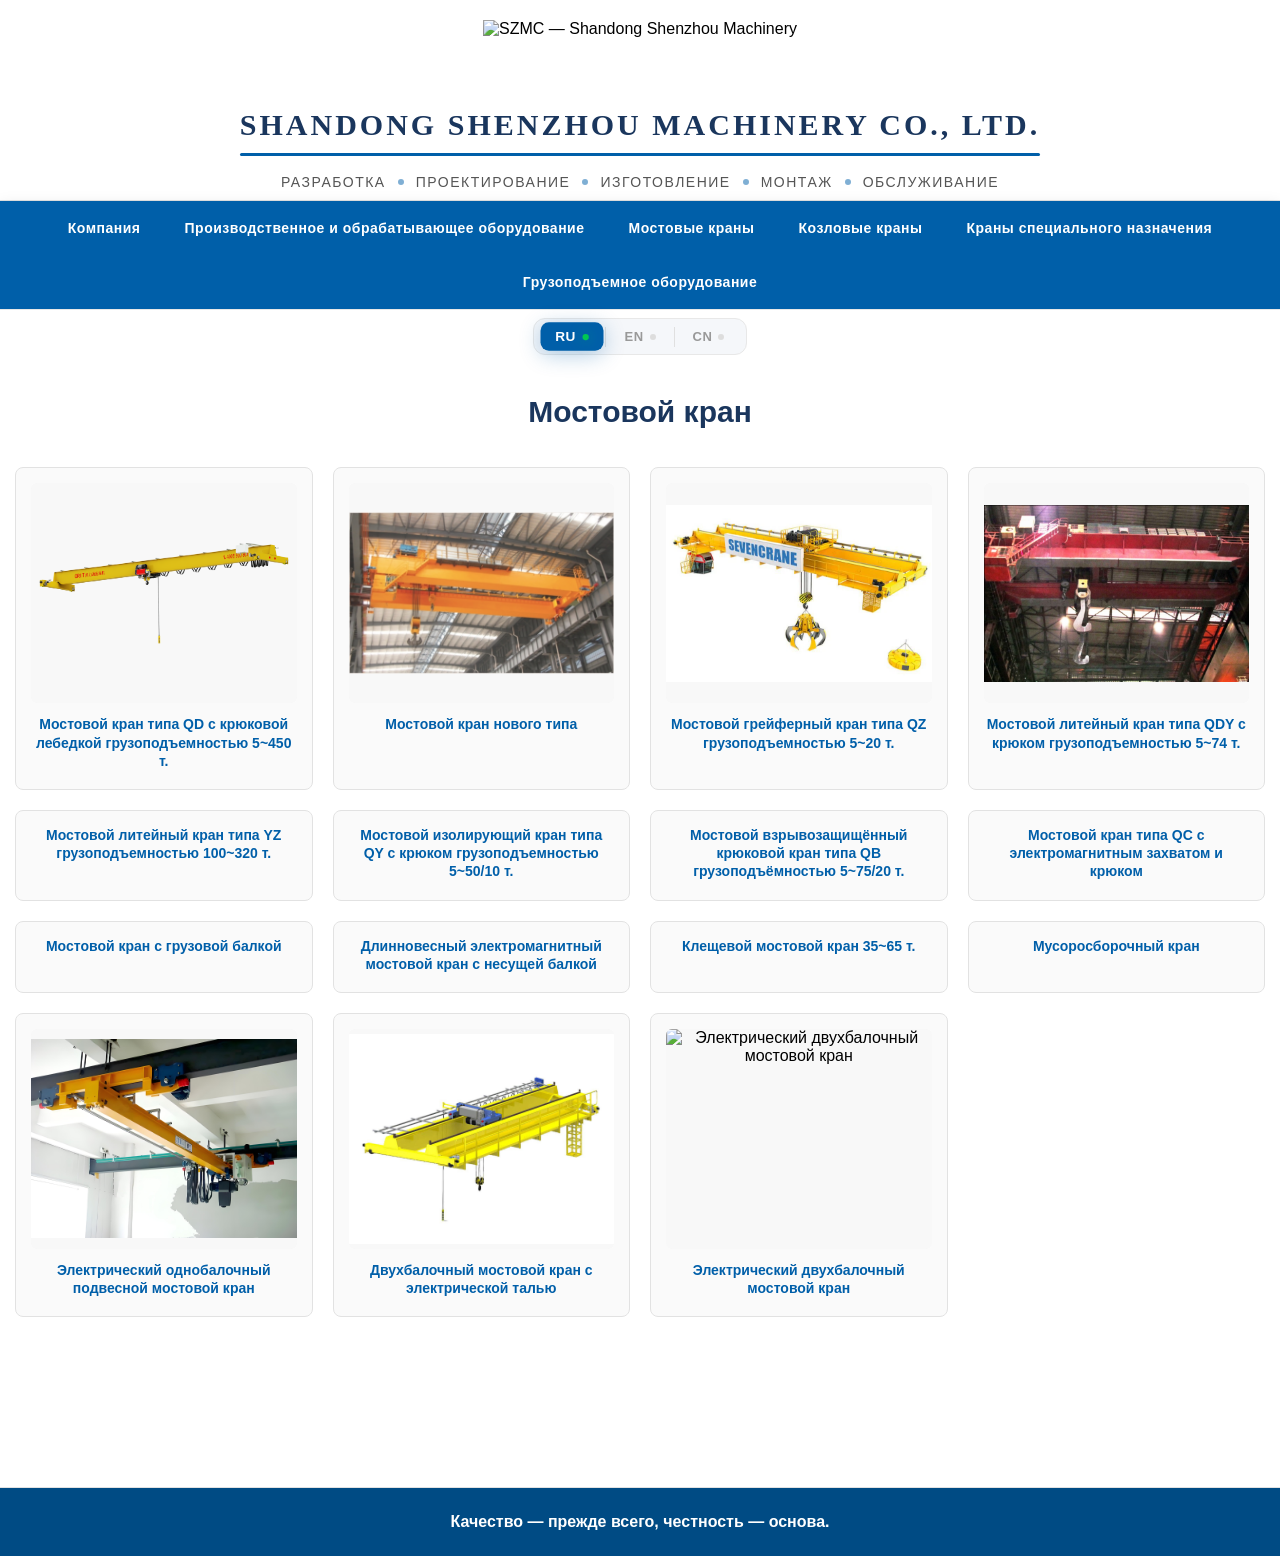
==== commit 15c14b20: "Update ico" ====
--- a/pages/Bridge_crane.html
+++ b/pages/Bridge_crane.html
@@ -6,14 +6,15 @@
     <title>SZMC</title>
     <script src="../skript/language.js"></script>
     <script src="../skript/bridge_crane_inf.js"></script>
+</head>
     <link rel="stylesheet" type="text/css" href="../css/style.css?v=1">
-</head>
+    <link rel="shortcut icon" href="../img/logo2.ico" type="image/x-icon">
 <body>
     <header class="site-header">
         <div class="container header-container">
             <div class="logo-block">
                 <a class="logo-link">
-                    <img src="../img/logo.png" alt="SZMC — Shandong Shenzhou Machinery" class="logo-img">
+                    <img src="../img/logo.webp" alt="SZMC — Shandong Shenzhou Machinery" class="logo-img">
                 </a>
                 <span class="logo-title" data-i18n="title_company">SHANDONG SHENZHOU MACHINERY CO., LTD.</span>
                 <hr class="title-divider">
@@ -124,9 +125,7 @@
                         <h3 data-i18n="bridge_card4">Электрический двухбалочный мостовой кран</h3>
                     </div>
                 </div>               
-
                 <div id="unique-info-panel" class="info-panel"></div>
-
             </article>
         </div>
     </main>
--- a/css/style.css
+++ b/css/style.css
@@ -1762,3 +1762,25 @@
         margin-bottom: 10px !important;
     }
 }
+
+     /* Увеличенный отступ у заголовка "Эскиз" */
+    .dwg-block .section-title[data-i18n*="sketch"] {
+        margin-top: 35px !important;
+    }
+
+/* ==========================================================================
+   СКРЫТИЕ/ПОКАЗ БЛОКОВ МОДЕЛЕЙ — ТОЛЬКО ТАМ, ГДЕ ЕСТЬ МЕНЮ
+   ========================================================================== */
+
+    .dwg-block {
+        display: block;
+    }
+
+    .dwg-block.dwg-block-menu {
+        display: none;
+    }
+
+    .dwg-block.dwg-block-menu.active {
+        display: block;
+    }
+
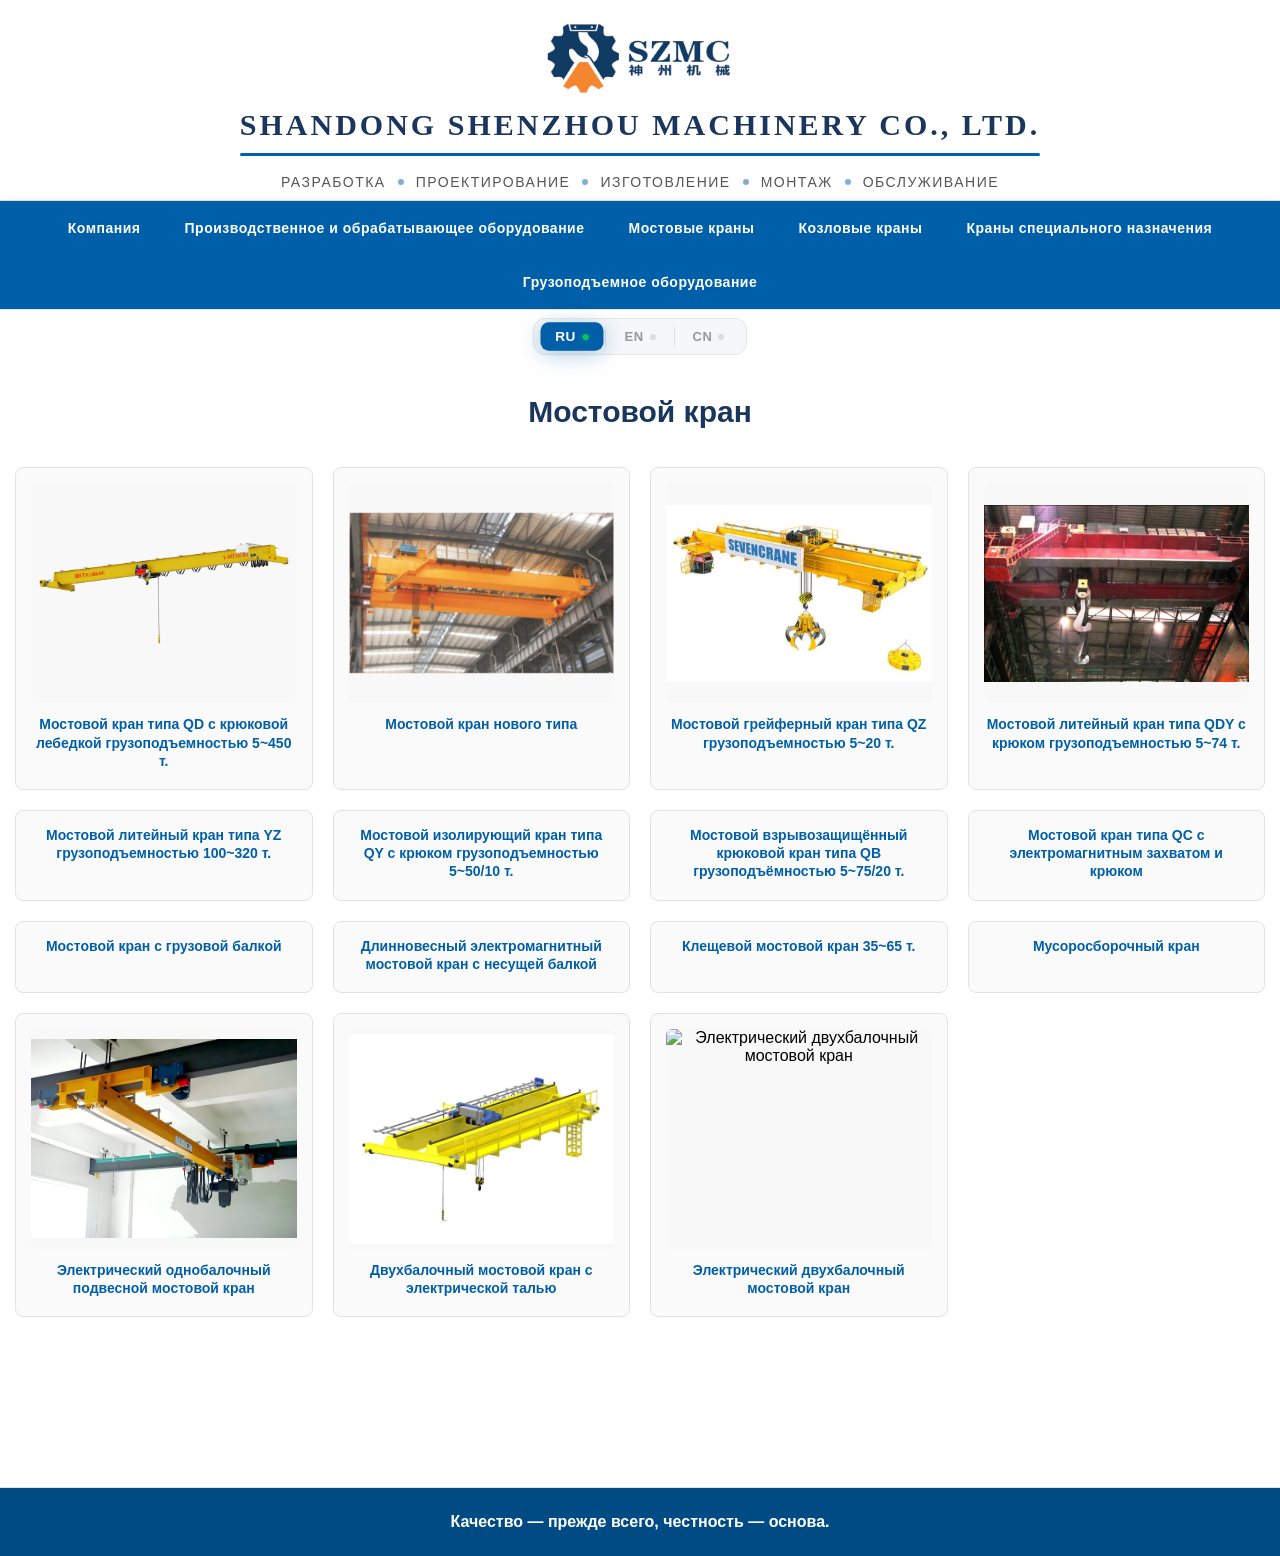
==== commit 44060df1: "Update speed files" ====
--- a/pages/Bridge_crane.html
+++ b/pages/Bridge_crane.html
@@ -4,11 +4,12 @@
     <meta charset="UTF-8">
     <meta name="viewport" content="width=device-width, initial-scale=1.0">
     <title>SZMC</title>
-    <script src="../skript/language.js"></script>
-    <script src="../skript/bridge_crane_inf.js"></script>
-</head>
+    <link rel="preload" href="../css/style.css?v=1" as="style">
     <link rel="stylesheet" type="text/css" href="../css/style.css?v=1">
     <link rel="shortcut icon" href="../img/logo2.ico" type="image/x-icon">
+    <script src="../skript/language.js" defer></script>
+    <script src="../skript/bridge_crane_inf.js" defer></script>
+</head>
 <body>
     <header class="site-header">
         <div class="container header-container">
@@ -73,19 +74,19 @@
                 <!-- ============= КАРТОЧКИ ============= -->
                 <div class="product-grid-4">
                     <div class="product-card" data-target="1">
-                        <img src="../img/Bridge_cranes.png" alt="Мостовой кран типа QD с крюковой лебедкой грузоподъемностью 5~450 т.">
+                        <img src="../img/Bridge_cranes.png" alt="Мостовой кран типа QD с крюковой лебедкой грузоподъемностью 5~450 т." loading="lazy">
                         <h3 data-i18n="info1_title">Мостовой кран типа QD с крюковой лебедкой грузоподъемностью 5~450 т.</h3>
                     </div>
                     <div class="product-card" data-target="2">
-                        <img src="../img/New_Type_Bridge_Crane.png" alt="Мостовой кран нового типа">
+                        <img src="../img/New_Type_Bridge_Crane.png" alt="Мостовой кран нового типа" loading="lazy">
                         <h3 data-i18n="info_new_type_bridge">Мостовой кран нового типа</h3>
                     </div>
                     <div class="product-card" data-target="3">
-                        <img src="../img/QZ_type.png" alt="Мостовой грейферный кран типа QZ грузоподъемностью 5~20 т.">
+                        <img src="../img/QZ_type.png" alt="Мостовой грейферный кран типа QZ грузоподъемностью 5~20 т." loading="lazy">
                         <h3 data-i18n="info_QZ_type">Мостовой грейферный кран типа QZ грузоподъемностью 5~20 т.</h3>
                     </div>
                     <div class="product-card" data-target="4">
-                        <img src="../img/QDY_crane.png" alt="Мостовой литейный кран типа QDY с крюком грузоподъемностью 5~74 т.">
+                        <img src="../img/QDY_crane.png" alt="Мостовой литейный кран типа QDY с крюком грузоподъемностью 5~74 т." loading="lazy">
                         <h3 data-i18n="info_QDY_type">Мостовой литейный кран типа QDY с крюком грузоподъемностью 5~74 т.</h3>
                     </div>
                     <div class="product-card" data-target="5">
@@ -113,15 +114,15 @@
                         <h3 data-i18n="info_Garbage_type">Мусоросборочный кран</h3>
                     </div>
                     <div class="product-card" data-target="13">
-                        <img src="../img/Bridge_cranes2.jpg" alt="Электрический однобалочный подвесной мостовой кран">
+                        <img src="../img/Bridge_cranes2.jpg" alt="Электрический однобалочный подвесной мостовой кран" loading="lazy">
                         <h3 data-i18n="bridge_card2">Электрический однобалочный подвесной мостовой кран</h3>
                     </div>                   
                     <div class="product-card" data-target="14">
-                        <img src="../img/Bridge_cranes3.jpg" alt="Двухбалочный мостовой кран с электрической талью">
+                        <img src="../img/Bridge_cranes3.jpg" alt="Двухбалочный мостовой кран с электрической талью" loading="lazy">
                         <h3 data-i18n="bridge_card3">Двухбалочный мостовой кран с электрической талью</h3>
                     </div>
                     <div class="product-card" data-target="15">
-                        <img src="../img/Bridge_cranes4.JPG" alt="Электрический двухбалочный мостовой кран">
+                        <img src="../img/Bridge_cranes4.JPG" alt="Электрический двухбалочный мостовой кран" loading="lazy">
                         <h3 data-i18n="bridge_card4">Электрический двухбалочный мостовой кран</h3>
                     </div>
                 </div>               
@@ -133,7 +134,7 @@
     <div style="height: 140px;"></div>
     <footer class="site-footer">
         <div class="container">
-            <p><h1 data-i18n="footer_russian">Качество — прежде всего, честность — основа.</h1></p>
+            <h1 data-i18n="footer_russian">Качество — прежде всего, честность — основа.</h1>
         </div>
     </footer>
 
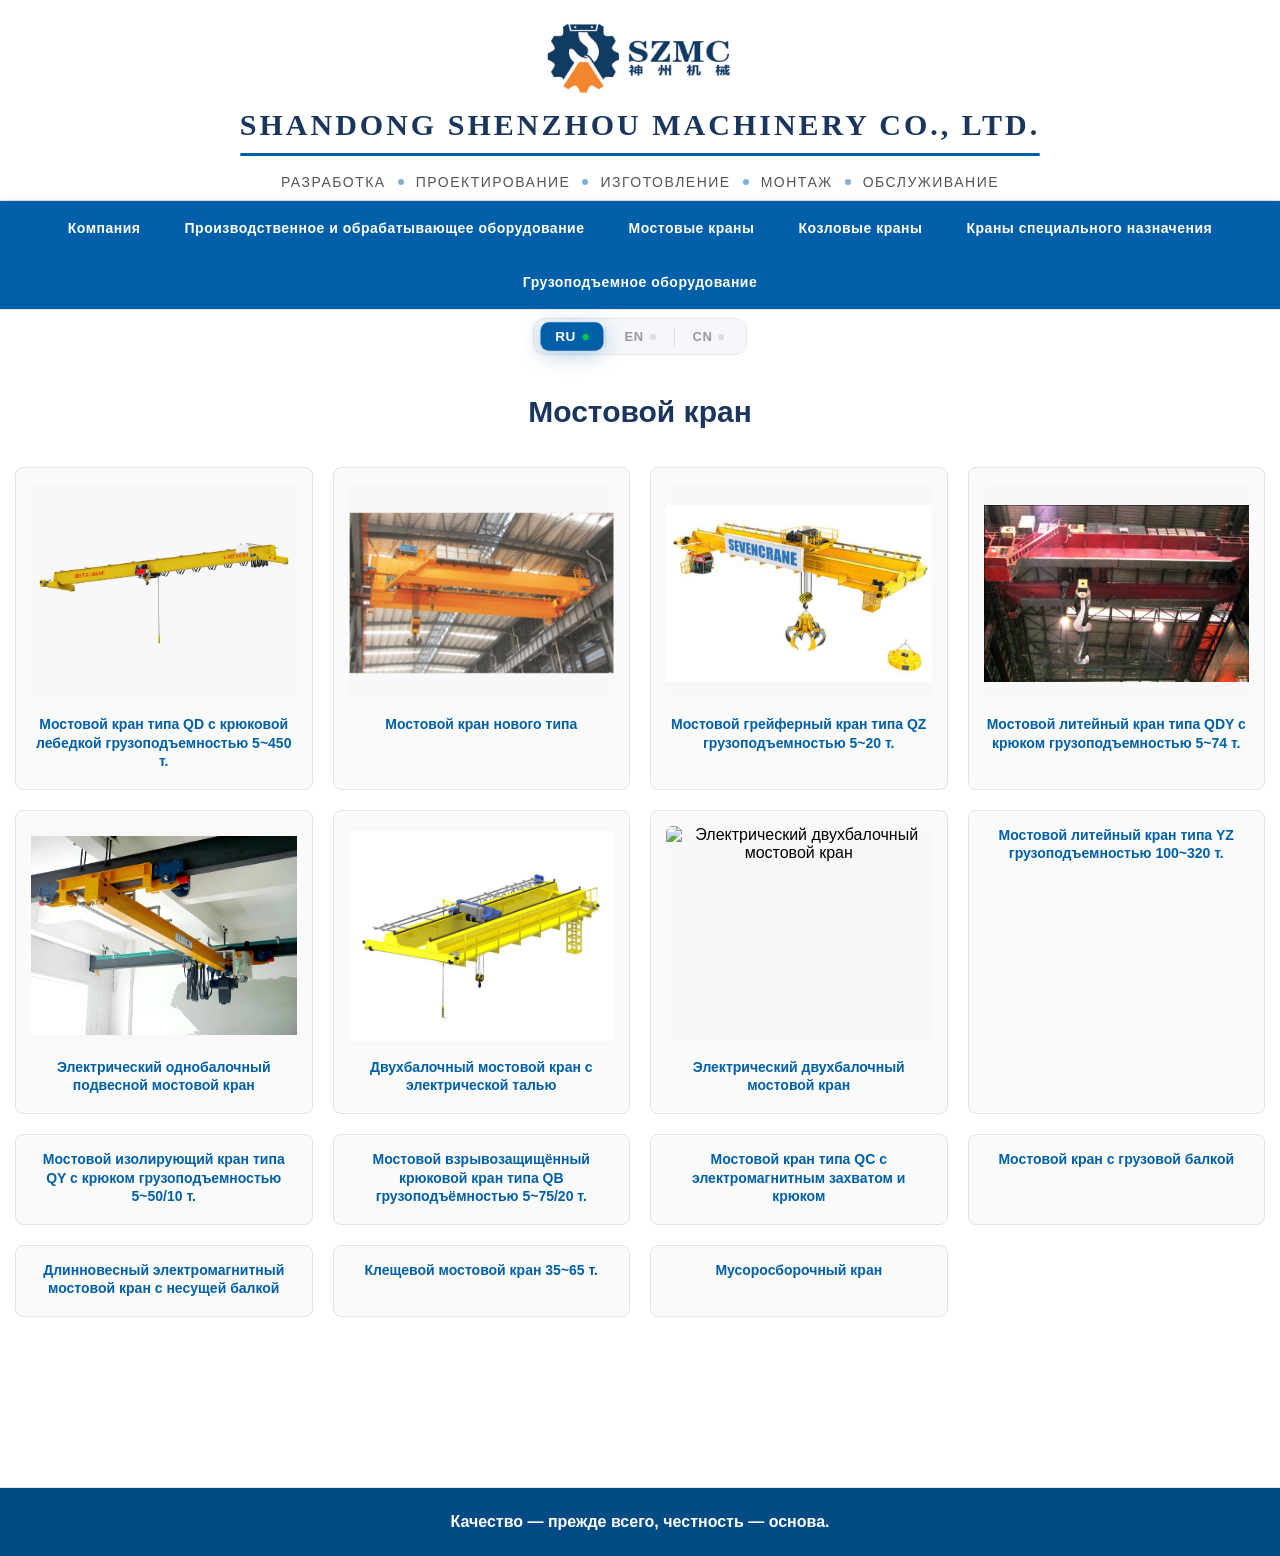
==== commit e1d4b87f: "Update pages" ====
--- a/pages/Bridge_crane.html
+++ b/pages/Bridge_crane.html
@@ -90,41 +90,42 @@
                         <h3 data-i18n="info_QDY_type">Мостовой литейный кран типа QDY с крюком грузоподъемностью 5~74 т.</h3>
                     </div>
                     <div class="product-card" data-target="5">
-                        <h3 data-i18n="info_YZ_type">Мостовой литейный кран типа YZ грузоподъемностью 100~320 т.</h3>
-                    </div>
-                    <div class="product-card" data-target="6">
-                        <h3 data-i18n="info_QY_type">Мостовой изолирующий кран типа QY с крюком грузоподъемностью 5~50/10 т.</h3>
-                    </div>
-                   <div class="product-card" data-target="7">                    
-                        <h3 data-i18n="info_QB_type">Мостовой взрывозащищённый крюковой кран типа QB грузоподъёмностью 5~75/20 т.</h3>
-                    </div>
-                    <div class="product-card" data-target="8">
-                        <h3 data-i18n="info_QC_type">Мостовой кран типа QC с электромагнитным захватом и крюком</h3>
-                    </div>
-                    <div class="product-card" data-target="9">
-                        <h3 data-i18n="info_OC_type">Мостовой кран с грузовой балкой</h3>
-                    </div>
-                    <div class="product-card" data-target="10">
-                       <h3 data-i18n="info_OL_type">Длинновесный электромагнитный мостовой кран с несущей балкой</h3>
-                    </div>
-                    <div class="product-card" data-target="11">
-                        <h3 data-i18n="info_Tongs_type">Клещевой мостовой кран 35~65 т.</h3>           
-                    </div>
-                    <div class="product-card" data-target="12">
-                        <h3 data-i18n="info_Garbage_type">Мусоросборочный кран</h3>
-                    </div>
-                    <div class="product-card" data-target="13">
                         <img src="../img/Bridge_cranes2.jpg" alt="Электрический однобалочный подвесной мостовой кран" loading="lazy">
                         <h3 data-i18n="bridge_card2">Электрический однобалочный подвесной мостовой кран</h3>
                     </div>                   
-                    <div class="product-card" data-target="14">
+                    <div class="product-card" data-target="6">
                         <img src="../img/Bridge_cranes3.jpg" alt="Двухбалочный мостовой кран с электрической талью" loading="lazy">
                         <h3 data-i18n="bridge_card3">Двухбалочный мостовой кран с электрической талью</h3>
                     </div>
-                    <div class="product-card" data-target="15">
+                    <div class="product-card" data-target="7">
                         <img src="../img/Bridge_cranes4.JPG" alt="Электрический двухбалочный мостовой кран" loading="lazy">
                         <h3 data-i18n="bridge_card4">Электрический двухбалочный мостовой кран</h3>
                     </div>
+                    <div class="product-card" data-target="8">
+                        <h3 data-i18n="info_YZ_type">Мостовой литейный кран типа YZ грузоподъемностью 100~320 т.</h3>
+                    </div>
+                    <div class="product-card" data-target="9">
+                        <h3 data-i18n="info_QY_type">Мостовой изолирующий кран типа QY с крюком грузоподъемностью 5~50/10 т.</h3>
+                    </div>
+                   <div class="product-card" data-target="10">                    
+                        <h3 data-i18n="info_QB_type">Мостовой взрывозащищённый крюковой кран типа QB грузоподъёмностью 5~75/20 т.</h3>
+                    </div>
+                    <div class="product-card" data-target="11">
+                        <h3 data-i18n="info_QC_type">Мостовой кран типа QC с электромагнитным захватом и крюком</h3>
+                    </div>
+                    <div class="product-card" data-target="12">
+                        <h3 data-i18n="info_OC_type">Мостовой кран с грузовой балкой</h3>
+                    </div>
+                    <div class="product-card" data-target="13">
+                       <h3 data-i18n="info_OL_type">Длинновесный электромагнитный мостовой кран с несущей балкой</h3>
+                    </div>
+                    <div class="product-card" data-target="14">
+                        <h3 data-i18n="info_Tongs_type">Клещевой мостовой кран 35~65 т.</h3>           
+                    </div>
+                    <div class="product-card" data-target="15">
+                        <h3 data-i18n="info_Garbage_type">Мусоросборочный кран</h3>
+                    </div>
+                    
                 </div>               
                 <div id="unique-info-panel" class="info-panel"></div>
             </article>
